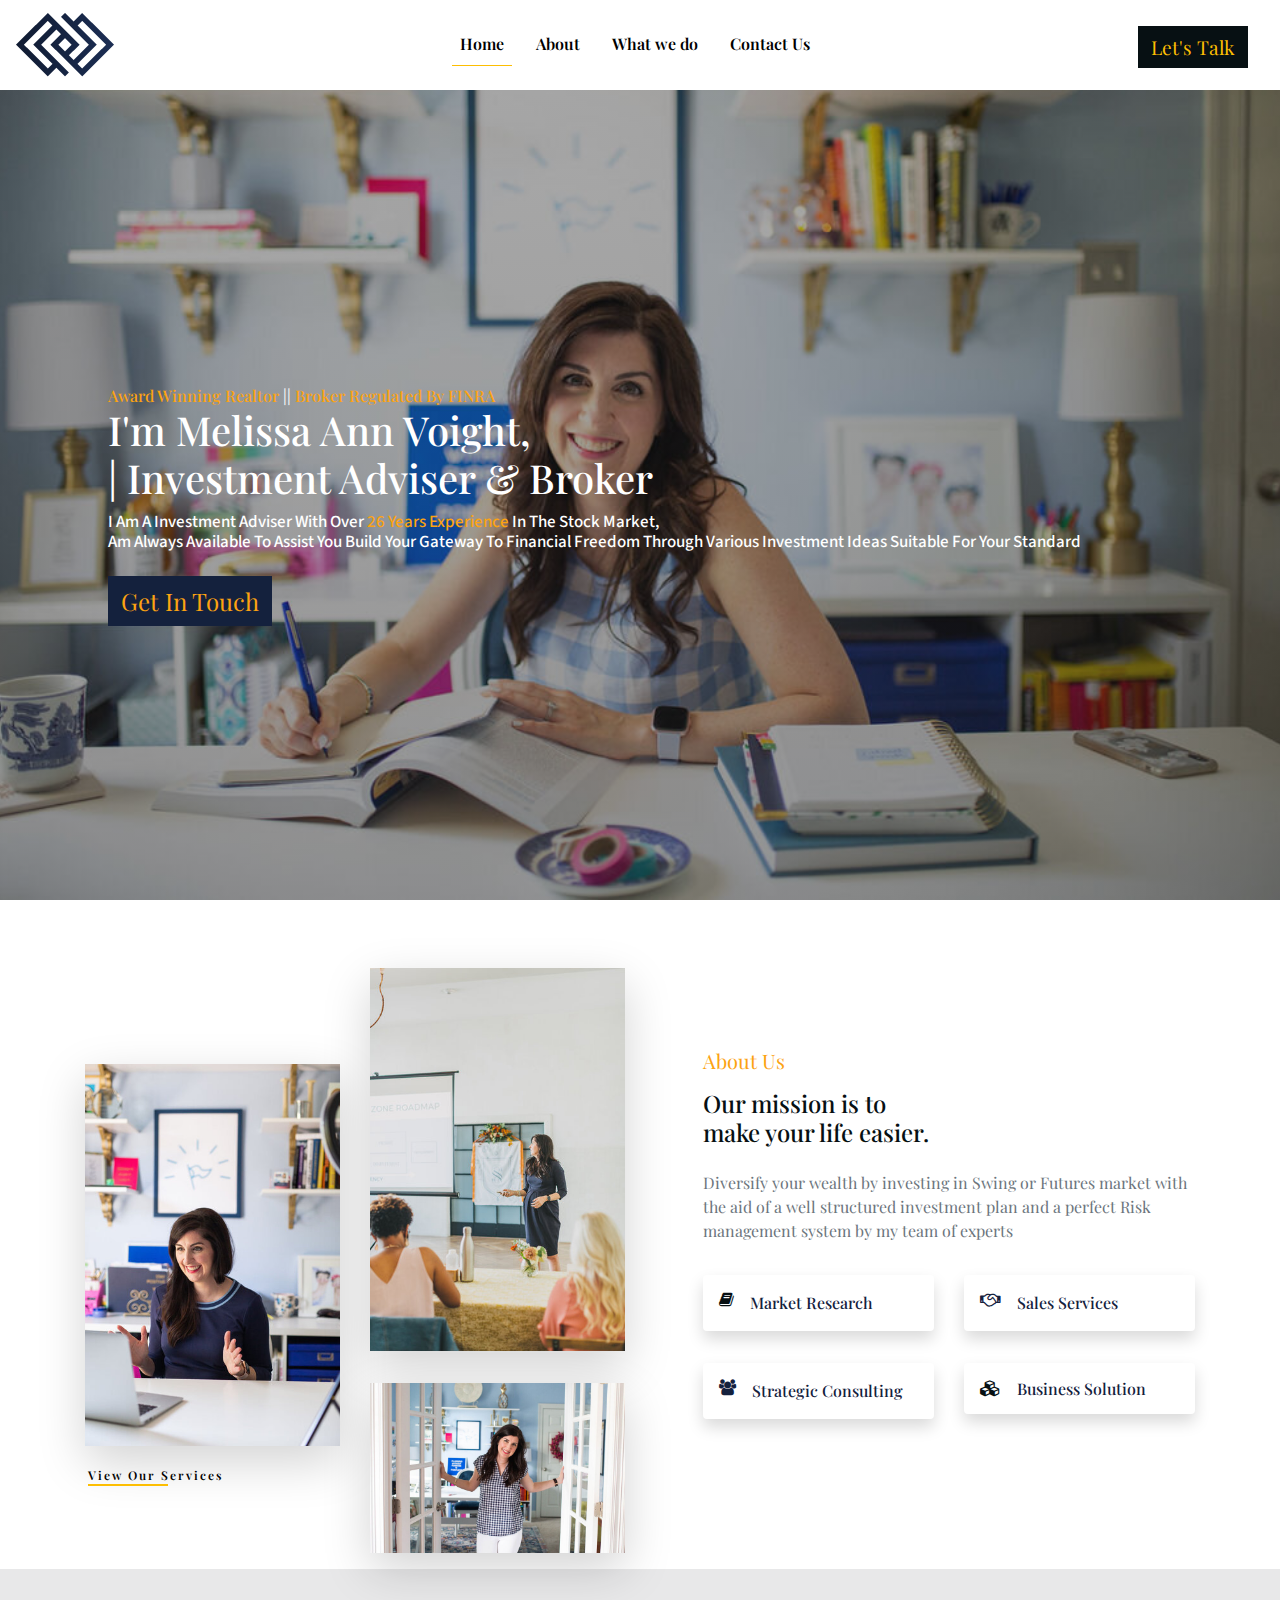
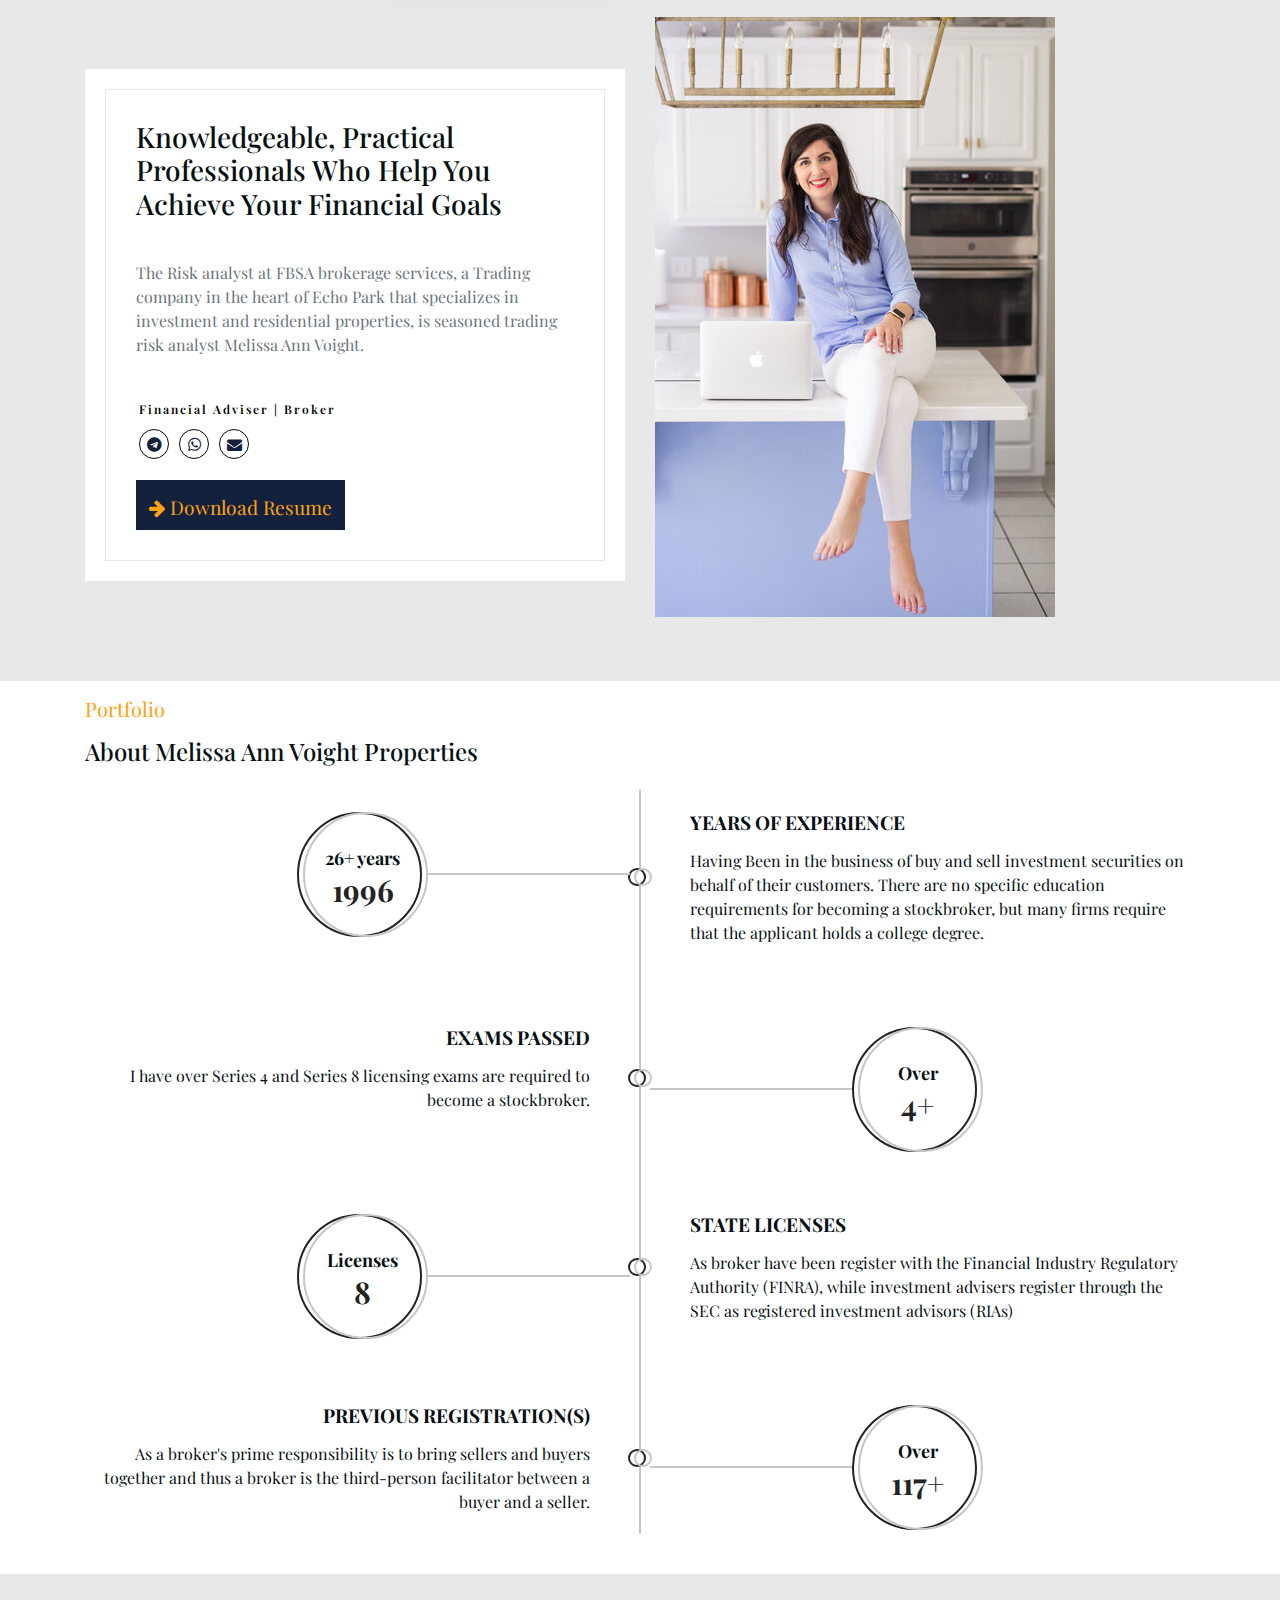
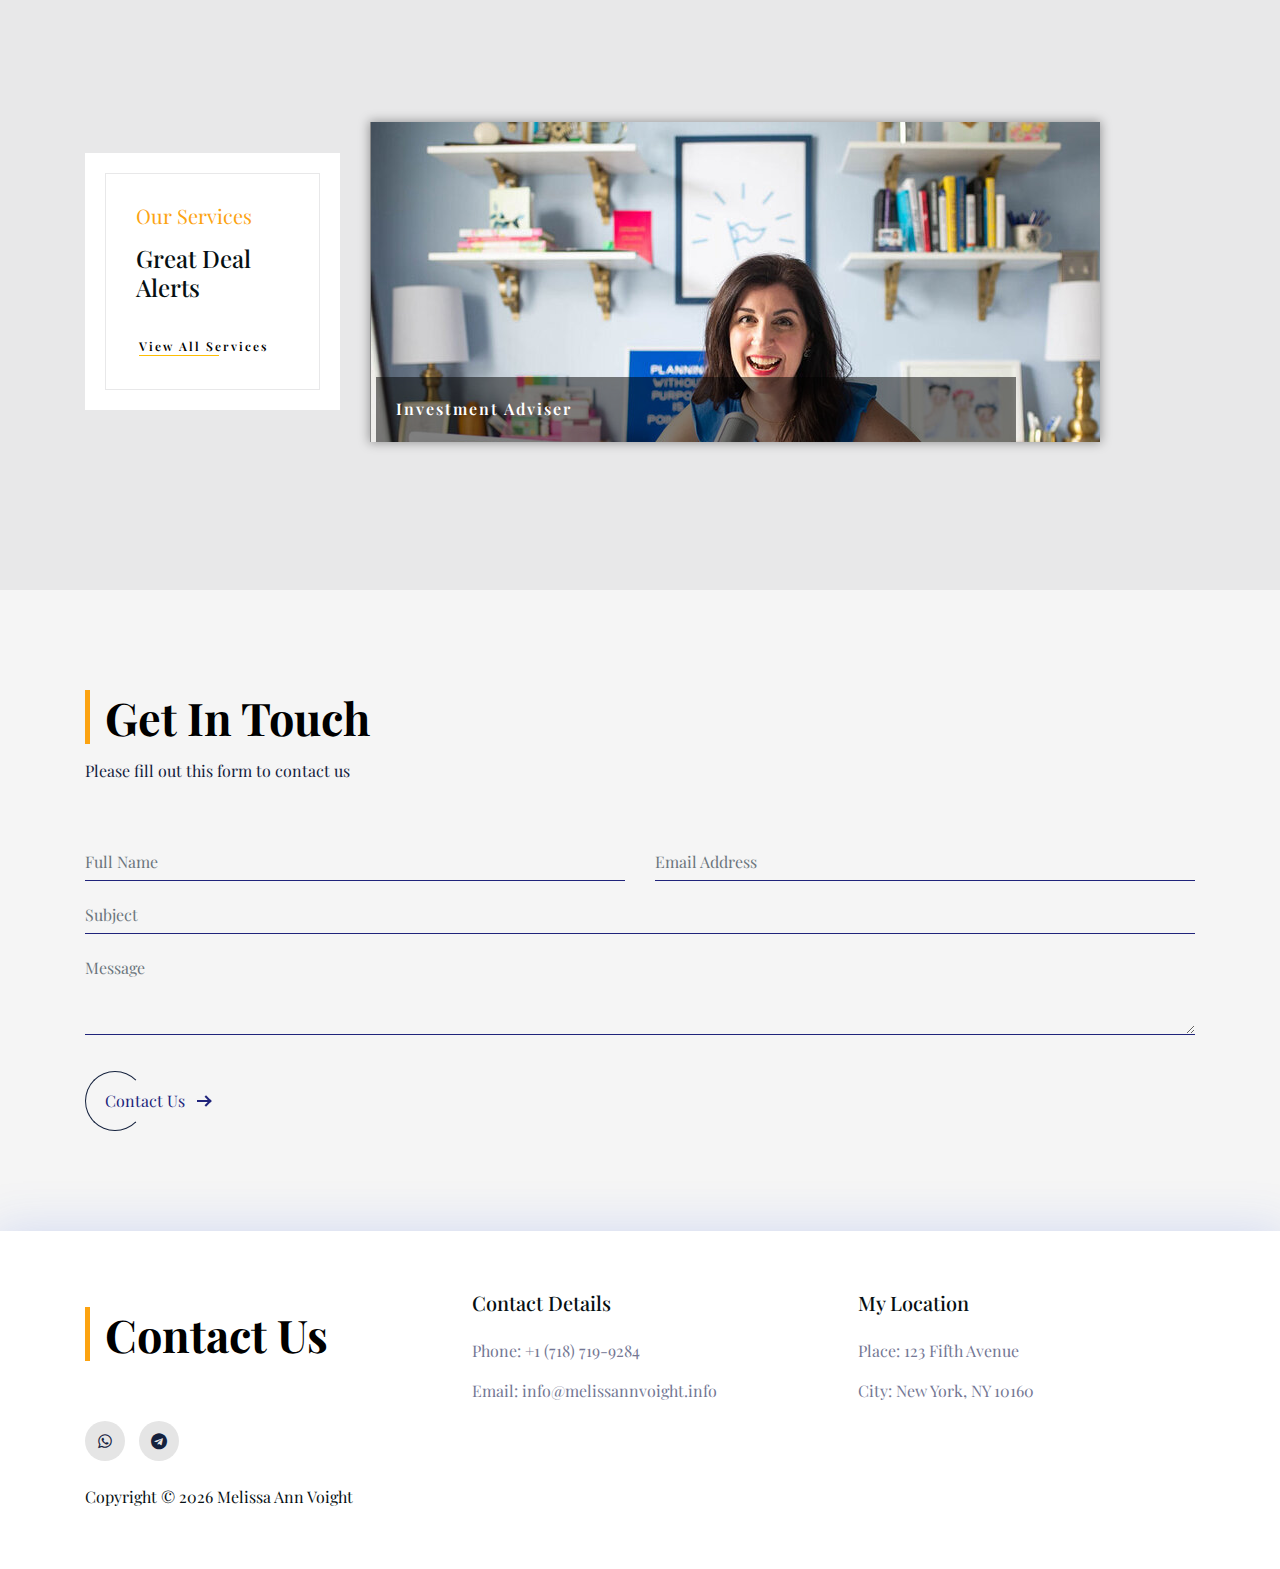
==== index.html @ c219937c "oct-4-2022" ====
<!DOCTYPE html>
<html lang="en">
  <head>
    <meta charset="UTF-8" />
    <meta name="viewport" content="width=device-width, initial-scale=1.0" />
    <meta http-equiv="X-UA-Compatible" content="ie=edge" />
    <link rel="shortcut icon" type="image/png" href="img/Path 29.png">
    <!-- bootstrap css -->
    <link rel="stylesheet" href="css/bootstrap.min.css" />
    <!-- main css -->
    <link rel="stylesheet" href="css/main.css" />
    <!-- google fonts -->
    <link
      href="https://fonts.googleapis.com/css?family=Courgette"
      rel="stylesheet"
    />

    <!-- font awesome -->
    <link rel="stylesheet" href="css/all.css" />
    <title>Investment Adviser | Broker</title>
    <style></style>
  </head>

  <body>
   
    <header>
      <!--navbar-->
      <nav class="navbar navbar-expand-lg navbar-light" id="main-nav">
        <a href="#" class="navbar-brand">
          <img src="img/Group 9.png" alt="company logo">
        </a>
      <button class="navbar-toggler" type="button" data-toggle="collapse"
        data-target="#ecoNavbar">
        <i class="fas fa-bars"></i>
      </button>
      <div class="collapse navbar-collapse" id="ecoNavbar">
        <ul class="navbar-nav mx-auto">
          <li class="nav-item mx-2 nav-active">
            <a href="index.html" class="nav-link">Home</a>
          </li>
          <li class="nav-item mx-2">
              <a href="about.html" class="nav-link">About</a>
            </li>
            <li class="nav-item mx-2">
                <a href="wedo.html" class="nav-link">What we do</a>
              </li>

              <li class="nav-item mx-2">
                  <a href="contact.html" class="nav-link">Contact Us</a>
                </li>
            </ul>
            <a href="#contactus" class="btn btn-yellow mr-3 mt-1">
              Let's Talk
            </a>
      </div>
      </nav>
      <!--end of navbar-->
      <div class="banner d-flex align-items-center pl-3 pl-lg-5" id="main-nav">
        <div>
          <h1 class="text-capitalize text-slanted mb-0 ">
            Award Winning Realtor <span class="text-white">||</span> Broker Regulated by FINRA
          </h1>
          <h1 class="text-capitalize text-slanted_2">
            I'm Melissa Ann Voight, <br> | Investment Adviser & Broker
          </h1>
          <h1 class="text-capitalize text-slanted_2">
          <p class="text-slanted_text text-capitalize">
              I am a  Investment Adviser with over <span class="text-warning">26 years experience</span>  in the stock market, 
            <br>
              am always available to assist you build your gateway to financial freedom through 
              various investment ideas suitable for your standard
            </p>
          <a href="#contactus" class="btn text-slanted_btn">Get In Touch</a>
        </div>
      </div>
    </header>
<!--services section-->
<section class="about-services mb-3">
  <link rel="stylesheet" href="https://cdnjs.cloudflare.com/ajax/libs/font-awesome/5.13.1/css/all.min.css" integrity="sha256-2XFplPlrFClt0bIdPgpz8H7ojnk10H69xRqd9+uTShA=" crossorigin="anonymous" />
<div class="container mt-3">
    <div class="row align-items-center">
        <div class="col-lg-6 col-md-6 order-2 order-md-1 mt-4 pt-2 mt-sm-0 opt-sm-0">
            <div class="row align-items-center">
                <div class="col-lg-6 col-md-6 col-6">
                    <div class="row">
                        <div class="col-lg-12 col-md-12 mt-4 pt-2">
                            <div class="card work-desk rounded border-0 shadow-lg overflow-hidden">
                                <img src="img/pic3.jpg" class="img-fluid" alt="Image" />
                                <div class="img-overlay bg-dark"></div>
                            </div>
                        </div>
                        <!--end col-->

                        <div class="col-12">
                            <div class="mt-2 pt-2 text-left">
                              <a href="services.html" class="btn about_services_btn">
                                View Our Services
                                <div class="categories-underline"></div>
                              </a>
                             
                                
                            </div>
                        </div>
                    </div>
                    <!--end row-->
                </div>
                <!--end col-->

                <div class="col-lg-6 col-md-6 col-6">
                    <div class="row">
                        <div class="col-lg-12 col-md-12">
                            <div class="card work-desk rounded border-0 shadow-lg overflow-hidden">
                                <img src="img/pic4.jpg" class="img-fluid" alt="Image" />
                                <div class="img-overlay bg-dark"></div>
                            </div>
                        </div>
                        <!--end col-->

                        <div class="col-lg-12 col-md-12 mt-4 pt-2">
                            <div class="card work-desk rounded border-0 shadow-lg overflow-hidden">
                                <img src="img/pic5.jpg" class="img-fluid" alt="Image" />
                                <div class="img-overlay bg-dark"></div>
                            </div>
                        </div>
                        <!--end col-->
                    </div>
                    <!--end row-->
                </div>
                <!--end col-->
            </div>
            <!--end row-->
        </div>
        <!--end col-->

        <div class="col-lg-6 col-md-6 col-12 order-1 order-md-2">
            <div class="section-title ml-lg-5">
                <h5 class="font-weight-normal text-warning mb-3">About Us</h5>
                <h4 class="title mb-4">
                    Our mission is to <br />
                    make your life easier.
                </h4>
                <p class="text-muted mb-0">
                  Diversify your wealth by investing in Swing or Futures market 
                  with the aid of a well structured investment plan and a perfect Risk 
                  management system by my team of experts
                </p>

                <div class="row">
                    <div class="col-lg-6 mt-4 pt-2">
                        <div class="media align-items-center rounded shadow p-3">
                          <i class="fa fa-book h4 about_min-services" aria-hidden="true"></i>
                          <h6 class="ml-3 mb-0 about_min-services">
                              <a href="javascript:void(0)" class="text-info ">Market Research</a>
                            </h6>
                        </div>
                    </div>
                    <div class="col-lg-6 mt-4 pt-2">
                        <div class="media align-items-center rounded shadow p-3">
                          <i class="fa fa-handshake h4 text-info" aria-hidden="true"></i>
                          <h6 class="ml-3 mb-0 about_min-services">
                              <a href="javascript:void(0)" class="text-info">Sales Services</a>
                            </h6>
                        </div>
                    </div>
                    <div class="col-lg-6 mt-4 pt-2">
                        <div class="media align-items-center rounded shadow p-3">
                          <i class="fa fa-users h4 text-info" aria-hidden="true"></i>
                            <h6 class="ml-3 mb-0 about_min-services">
                              <a href="javascript:void(0)" class="text-info">Strategic Consulting</a>
                            </h6>
                        </div>
                    </div>
                    <div class="col-lg-6 mt-4 pt-2">
                        <div class="media align-items-center rounded shadow p-3">
                            <i class="fa fa-cubes h4 mb-0 text-custom"></i>
                            <h6 class="ml-3 mb-0 about_min-services">
                              <a href="javascript:void(0)" class="text-info ">Business Solution</a>
                            </h6>
                        </div>
                    </div>
                </div>
            </div>
        </div>
        <!--end col-->
    </div>
    <!--enr row-->
</div>
</section>




  <section id="about-section" class="pt-5 pb-5 about_user my-3">
    <div class="container wrapabout">
        <div class="red"></div>
        <div class="row">
            <div class="col-lg-6 align-items-center justify-content-left d-flex mb-5 mb-lg-0">
                <div class="blockabout">
                    <div class="blockabout-inner  text-sm-start">
                        <div class="title-big pb-3 mb-3">
                            <h3>Knowledgeable, Practical Professionals Who Help You Achieve Your Financial Goals</h3>
                        </div>
                        <p class="description-p text-muted pe-0 pe-lg-0">
                          The Risk analyst at FBSA brokerage services, a Trading company in the heart of Echo Park that specializes 
                          in investment and residential properties, is seasoned trading risk analyst Melissa Ann Voight.
                        </p>
                       
                        <div class="sosmed-horizontal pt-3 pb-3">
                          <a href="services.html" class="btn about_services_btn my-2">
                            Financial Adviser | Broker
                          </a>
                          <br>
                          <a href="https://t.me/FXAND23" target="_blank"><i class="fab fa-telegram h4 text-info" aria-hidden="true"></i></a>
                            <a href="https://api.whatsapp.com/send?phone=2348141506327"><i class="fab fa-whatsapp h4 text-info" aria-hidden="true"></i></a>
                            <a href="mailto:victorblog999@gmail.com"><i class="fab fa fa-envelope h4 text-info" aria-hidden="true"></i></a>
                        </div>
                        <a href="https://drive.google.com/file/d/1DuGAJBL5-eBD3d9MkYk8FQv3UvD2gaNP/view?usp=sharing" target="_blank" class="btn text-slanted_btn">
                          <small><i class="fa fa-arrow-right" aria-hidden="true" ></i> Download Resume</small></a>
                    </div>
                </div>
            </div>
            <div class="col-lg-6 mt-5 mt-lg-0">
                <figure class="potoaboutwrap">
                    <img src="img/pic2.jpg" class="img-fluid" alt="potoabout" />
                </figure>
            </div>
        </div>
    </div>
</section>

<section>
  <div class="container">
    <div class="section_header">
      <h5 class="font-weight-normal text-warning mb-3">Portfolio</h5>
      <h4 class="title mb-4">
        About Melissa Ann Voight Properties
      </h4>
    </div>
    
    <div class="main-timeline">
    
                            <!-- start experience section-->
                            <div class="timeline">
                                <div class="icon"></div>
                                <div class="date-content">
                                    <div class="date-outer">
                                        <span class="date">
                                                <span class="month">26+ years <span>
                                        <span class="year">1996</span>
                                        </span>
                                    </div>
                                </div>
                                <div class="timeline-content">
                                    <h5 class="title">YEARS OF EXPERIENCE</h5>
                                    <p class="description">
                                      Having Been in the business of buy and sell investment securities on behalf of their customers.
                                      There are no specific education requirements for becoming a stockbroker, but many firms require that the 
                                      applicant holds a college degree.
                                    </p>
                                </div>
                            </div>
                            <!-- end experience section-->
    
                            <!-- start experience section-->
                            <div class="timeline">
                                <div class="icon"></div>
                                <div class="date-content">
                                    <div class="date-outer">
                                        <span class="date">
                                                <span class="month">Over</span>
                                        <span class="year">
                                          4+
                                          </span>
                                        </span>
                                    </div>
                                </div>
                                <div class="timeline-content">
                                    <h5 class="title">EXAMS PASSED</h5>
                                    <p class="description">
                                      I have over Series 4 and Series 8 licensing exams are required to become a stockbroker.
                                    </p>
                                </div>
                            </div>
                            <!-- end experience section-->
    
                            <!-- start experience section-->
                            <div class="timeline">
                                <div class="icon"></div>
                                <div class="date-content">
                                    <div class="date-outer">
                                        <span class="date">
                                                <span class="month">Licenses</span>
                                        <span class="year">8</span>
                                        </span>
                                    </div>
                                </div>
                                <div class="timeline-content">
                                    <h5 class="title">STATE LICENSES</h5>
                                    <p class="description">
                                     As broker have been register with the Financial Industry Regulatory Authority (FINRA), while investment
                                       advisers register through the SEC as registered investment advisors (RIAs)
                                    </p>
                                </div>
                            </div>
                            <!-- end experience section-->
    
                            <!-- start experience section-->
                            <div class="timeline">
                                <div class="icon"></div>
                                <div class="date-content">
                                    <div class="date-outer">
                                        <span class="date">
                                                <span class="month">Over</span>
                                        <span class="year">117+</span>
                                        </span>
                                    </div>
                                </div>
                                <div class="timeline-content">
                                    <h5 class="title">PREVIOUS REGISTRATION(S)</h5>
                                    <p class="description">
                                      As a broker's prime responsibility is to bring sellers and buyers together and thus a broker is the third-person facilitator between a buyer and a seller.
                                    </p>
                                </div>
                            </div>
                            <!-- end experience section-->
    
                        </div>
    </div>
</section>
    <!--featured section-->
  
    <section id="about-section" class="pt-5 pb-5 about_user  mt-3">
      <div class="container wrapabout">
          <div class="red"></div>
          <div class="row ">
              <div class="col-lg-3 align-items-center justify-content-left d-flex mb-5 mb-lg-0">
                  <div class="blockabout">
                      <div class="blockabout-inner  text-sm-start">
                        <div class="section_header">
                          <h5 class="font-weight-normal text-warning mb-3">Our Services</h5>
                          <h4 class="title mb-4">
                           Great Deal Alerts
                          </h4>
                          <a href="services.html" class="btn about_services_btn mt-2">
                            View All Services
                            <div class="categories-underline"></div>
                          </a>
                        </div>

                      </div>
                  </div>
              </div>
              <div class="col-lg-8 align-items-center justify-content-left d-flex mb-5 mb-lg-0">
                
                      <div class="accordian">
                        <ul>
                        <li>
                          <div class="image_title">
                            <a href="#" class="about_services_btn">Investment Adviser</a>
                            <p class="text-white ml-2">Will Work on any set of techniques used to gather information and better understand a company's target market. 
                              Businesses use this information to design better products, improve user experience, and craft a marketing 
                              strategy that attracts quality leads and improves conversion rates.</p>
                          </div> 
                          <a href="#">
                            <img class="" src="img/pic9.jpg"/>
                          </a>
                        </li>
                        <!-- <li>
                          <div class="image_title">
                            <a href="#" class="about_services_btn">Sales Services</a>
                            <p class="text-white ml-2">Sales as a service is a concept that allows a company to outsource sales-related tasks
                               to achieve its goals. This concept often functions alongside internal sales teams to offer specialized services
                                or functions as an extension of an internal sales team.</p>
                          </div>
                          <a href="#">
                            <img src="img/pic10.jpg"/>
                          </a>
                        </li>
                        <li>
                          <div class="image_title">
                            <a href="#" class="about_services_btn">Broker Analysis</a>
                            <p class="text-white ml-2">We developed by sell-side firms to help investors and hedge fund managers discover market opportunities
                               and make informed investment decisions.</p>
                          </div>
                          <a href="#">
                            <img src="img/pic11.jpg"/>
                          </a>
                        </li>
                        <li>
                          <div class="image_title">
                            <a href="#" class="about_services_btn">Strategic Consulting</a>
                            <p class="text-white ml-2">We advise organizations on high-level decisions in an unbiased fashion, using deep industry knowledge
                               to deliver the best results.</p>
                          </div>
                          <a href="#">
                            <img src="img/pic14.jpg"/>
                          </a>
                        </li>
                        <li>
                          <div class="image_title">
                            <a href="#" class="about_services_btn">Business Solution</a>
                            <p class="text-white ml-2">We provides business analysis support and guidance to the Business Partners in
                               response to client needs and requests and works closely with the Development Team to implement systems using AGILE and
                                the Scrum Framework methodology.</p>
                          </div>
                          <a href="#">
                            <img src="img/pic8.jpg"/>
                          </a>
                        </li> -->
                        
                      </ul>
                    </div>
                    </div>
          
          </div>
      </div>
  </section>


<!-- ========GET IN TOUCH =========== -->
<link rel="stylesheet" href="https://cdnjs.cloudflare.com/ajax/libs/font-awesome/5.12.1/css/all.min.css" integrity="sha256-mmgLkCYLUQbXn0B1SRqzHar6dCnv9oZFPEC1g1cwlkk=" crossorigin="anonymous" />
<section class="touch_section gray-bg" id="contactus">
    <div class="container">
        <div class="row">
            <div class="col-lg-6">
                <div class="section-title">
                    <h2>Get In Touch</h2>
                    <p class="text-info">Please fill out this form to contact us</p>
                </div>
            </div>
        </div>
        <div class="row flex-row-reverse">
            <div class="col-md-12 col-lg-12 m-15px-tb">
                <div class="contact-form">
                     <form name="contact" method="POST" data-netlify="true" class="contactform contact_form" id="contact_form">
                        <div class="returnmessage valid-feedback p-15px-b" data-success="Your message has been received, We will contact you soon."></div>
                        <div class="empty_notice invalid-feedback p-15px-b"><span>Please Fill Required Fields</span></div>
                        <div class="row">
                          <div class="col-md-6">
                              <div class="form-group">
                                  <input id="name" type="text" name="name" placeholder="Full Name" class="form-control"> 
                              </div>
                          </div>
                          <div class="col-md-6">
                              <div class="form-group">
                                  <input id="email" type="email" name="email" placeholder="Email Address" class="form-control">  
                              </div>
                          </div>
                          <div class="col-12">
                              <div class="form-group">
                                  <input id="subject" type="text" name="Subject" placeholder="Subject" class="form-control"> 
                              </div>
                          </div>
                          <div class="col-md-12">
                              <div class="form-group">
                                  <textarea id="message" name="message" placeholder="Message" class="form-control" rows="3"></textarea> 
                              </div>
                          </div>
                          <div class="col-md-12">
                              <div class="send">
                                  <button id="send_message" type="submit" class="px-btn theme formbutton"><span>Contact Us</span> <i class="arrow"></i></button>
                              </div>
                          </div>
                      </div>
                  </form>
                </div>
            </div>
        </div>
    </div>
</section>



<link href="https://maxcdn.bootstrapcdn.com/font-awesome/4.7.0/css/font-awesome.min.css" rel="stylesheet" />
<footer class="footer_area section_padding_130_0">
  <script src="https://apps.elfsight.com/p/platform.js" defer></script>
  <div class="elfsight-app-f9b4fd88-f780-49d3-958f-4db867c4d536"></div>
      <div class="container">
        <div class="row">
          <!-- Single Widget-->
          <div class="col-12 col-sm-6 col-lg-4">
            <div class="single-footer-widget section_padding_0_130">
              <!-- Footer Logo-->
              <div class="footer-logo mb-3"></div>
              <div class="section-title">
                <h2>Contact Us</h2>
              </div>
             
              <!-- Footer Social Area-->
              <div class="footer_social_area">
                <a href="https://api.whatsapp.com/send?phone=2348141506327" target="_blank" data-toggle="tooltip" data-placement="top" title="" data-original-title="whatsapp">
                <i class="fa fa-whatsapp"></i>
              </a>
                <a href="https://t.me/FXAND23" data-toggle="tooltip" data-placement="top" title="" data-original-title="telegram">
                  <i class="fa fa-telegram"></i>
              </a>              
              </div>
              <div class="copywrite-text mt-4">
                <p class="mb-0">Copyright © <span id="year"></span> Melissa Ann Voight</p>
              </div>
            </div>
          </div>
          <!-- Single Widget-->
          <div class="col-12 col-sm-6 col-lg">
            <div class="single-footer-widget section_padding_0_130">
              <!-- Widget Title-->
              <h5 class="widget-title">Contact Details</h5>
              <!-- Footer Menu-->
              <div class="footer_menu">
                <ul>
                  <li><a href="#">Phone: +1 (718) 719-9284</a></li>
                  <li><a href="mailto:victorblog999@gmail.com" >Email: info@melissannvoight.info</a></li>
                  
                </ul>
              </div>
            </div>
          </div>
          <!-- Single Widget-->
          <div class="col-12 col-sm-6 col-lg">
            <div class="single-footer-widget section_padding_0_130">
              <!-- Widget Title-->
              <h5 class="widget-title">My Location</h5>
              <!-- Footer Menu-->
              <div class="footer_menu">
                <ul>
                  <li><a href="#">Place: 123 Fifth Avenue</a></li>
                  <li><a href="#">City: New York, NY 10160</a></li>
                 
                </ul>
              </div>
            </div>
          </div>
        </div>
      </div>
    </footer>

    <!-- jquery -->
    <script src="js/jquery-3.3.1.min.js"></script>
    <!-- bootstrap js -->
    <script src="js/bootstrap.bundle.min.js"></script>
    <!-- script js -->
    <script src="js/app.js"></script>
    <script>    

      // Get the current year for the copyright
      $('#year').text(new Date().getFullYear());
 
       // Init Scrollspy
     $('body').scrollspy({ target: '#main-nav' });
 
 // Smooth Scrolling
 $("#main-nav a").on('click', function (event) {
   if (this.hash !== "") {
     event.preventDefault();
 
     const hash = this.hash;
 
     $('html, body').animate({
       scrollTop: $(hash).offset().top
     }, 3000, function () {
 
       window.location.hash = hash;
     });
   }
 });
 </script>
    
 
   
  </body>
</html>
---- css/main.css ----
@import url('https://fonts.googleapis.com/css2?family=Playfair+Display:ital,wght@0,400;0,500;0,600;0,700;1,500;1,600;1,700&family=Source+Sans+Pro:ital,wght@0,200;0,300;0,400;0,600;0,700;1,400&display=swap');
@import url("https://fonts.googleapis.com/css?family=Calligraffitti|Mali");

/* GENERAL STYLES */

/* 
font-family: 'Playfair Display', serif;
font-family: 'Source Sans Pro', sans-serif;
*/
:root {

  --maBlack:#000000;
  --maDarkBlue:#14213d;
  --maYellow:#fca311;
  --maSlow:#e5e5e5;
  --maWhite:#ffffff;

  /* ====================== */
  --mainYellow: #fdbe02;
  --mainWhite: #fff;
  --mainBlack: #071013;
  --mainGrey: #9b9999;
  --TransGrey: rgba(0, 0, 0, 0.1);
}
body {
  color: var(--mainBlack);
  background: var(--mainWhite);
  font-family: "Mali", cursive;
}

.section_header{
  font-family: 'Playfair Display', serif;
}

.hr_black{
  border-top: 2px solid #212529;
}
.btn-yellow {
  background: var(--mainBlack);
  color: var(--mainYellow);
  border-radius: 0rem !important;
  font-size: 1.2rem;
}
.btn-yellow:hover {
  background: var(--mainYellow);
  color: var(--mainBlack);
}

.btn-black {
  background: var(--mainBlack);
  color: var(--mainWhite);
  border-radius: 0rem !important;
  font-size: 1.2rem;
}

.btn-black:hover {
  background: var(--mainYellow);
  color: var(--mainBlack);
  font-weight: 400;
}



/* ================ Homa page ============ */
/* 
font-family: 'Playfair Display', serif;
font-family: 'Source Sans Pro', sans-serif;
*/
.navbar {
  font-family: 'Playfair Display', serif;
}
.navbar-toggler {
  outline: none !important;
  border: none;
  font-size: 2.2rem;
  color:var(--mainYellow)!important;
}

.navbar-light .navbar-nav .nav-link { 
  color: var(--maBlack);
  font-weight: 600;
  border-bottom: 0.1rem solid var(--mainWhite);  

}

.navbar-light .navbar-nav .nav-link:hover { 
  border-bottom: 0.1rem solid var(--maYellow);
  transition: .3s all ease;
}

.nav-active {
  border-bottom: 0.1rem solid var(--mainYellow);
}

.navbar-icon {
  font-size: 1.6rem;

}
.navbar-cart-icon {
  color: var(--mainBlack);
  position: relative;
}

.navbar-cart-icon:hover {
  color: var(--mainGrey);
}



.cart-item {
  color: var(--mainBlack);
  position: absolute;
  top: 25.5%;
  right: 1.7%;
  padding: 0.2rem 0.3rem;
  background: var(--mainYellow);
  font-size: 0.5rem;
  border-radius: 50%;
}

/*======style banner ======*/
.banner {
  min-height: calc(100vh - 60px);
  background:
  linear-gradient(rgba(17, 17, 17, 0.349),rgba(35, 35, 36, 0.486)),
  url('../img/pic1.jpg');
  /* background: url('../img/pic1.jpg'); */
  background-position:center;
  background-size: cover;
  background-attachment: fixed;
  background-repeat: no-repeat;
}
/* 
font-family: 'Playfair Display', serif;
font-family: 'Source Sans Pro', sans-serif;
*/
.text-slanted {
  margin-left: 60px;
  font-family: 'Playfair Display', serif;
  font-size: 16px;
  color: var(--maYellow);
}

 .text-slanted_2 {
  margin-left: 60px;
  font-family: 'Playfair Display', serif;
  font-size: 2.5rem;
  color: var(--maWhite);
}

.text-slanted_text{
  margin-top: 10px;
  font-family: 'Source Sans Pro', sans-serif;
  color: var(--maWhite);
  font-size: 17px;
  text-transform: lowercase;
}

.text-slanted_btn {
  font-family: 'Playfair Display', serif;
  font-size: 24px;
  /* margin-left: 62px; */
  margin-top: 5px;
  background-color: var(--maDarkBlue);
  border-radius: 0px;
  color: var(--maYellow);
}

.text-slanted_btn:hover {
  color: var(--maSlow);
}


/*=============services section ===========*/
/* 
font-family: 'Playfair Display', serif;
font-family: 'Source Sans Pro', sans-serif;
*/
.about-services {
  font-family: 'Playfair Display', serif;
  margin-top:30px;
}

.about_services_btn{
  color: var(--maBlack);
  font-size: 12px;
  letter-spacing: 2px;
  font-weight: 600;
  padding: 2px;
  border-radius: 0px;
}

.about_services_btn:hover {
  background-color: var(--maBlack);
  transition: .4s all ease-in-out;
  color: var(--maWhite);
  

}
.text-warning{
  color: var(--maYellow) !important;
  }

.text-info{
  color: var(--maDarkBlue) !important;
}

.bg-gray_50{
  background-color: #bcc0c3;
}

.about_min-services:hover a{
  color: var(--maYellow) !important;
  transition: .2s all ease-in;
}


.services-icon {
  display: inline-block;
  font-size: 2rem;
  margin-bottom: 1rem;
  color: var(--mainYellow);
  padding: 0.5rem 1rem;
  background: var(--mainBlack);
  border-radius: 50%;
}




/* 
font-family: 'Playfair Display', serif;
font-family: 'Source Sans Pro', sans-serif;
*/
/* ============ABOUT_USER section ==========*/
#about-section {
  font-family: 'Playfair Display', serif;
  background: rgba(32, 33, 36, 0.1);
  position: relative;
}

@media (max-width:480px) {
  #about-section {
    display: none;
}

}

.blockabout {
  padding: 20px;
  background: white;
}

.blockabout-inner {
  padding: 30px;
  border: 1px solid rgba(32, 33, 36, 0.1);
}

.img_about_query {
 min-width: 100%;
  height: auto;
}
@media (max-width:480px) {
.img_about_query{
    width: 200px ;
    height: auto;
}

}

.sosmed-horizontal a i {
  border: 1px solid #070707;
  border-radius: 50%;
  color: #070707;
  display: inline-block;
  height: 30px;
  width: 30px;
  line-height: 30px;
  margin: auto 3px;
  font-size: 15px;
  text-align: center;
  transition: all 0.3s;
}

.rey-btn {
  border: 2px solid #070707;
  padding: 10px 40px;
  text-transform: uppercase;
  letter-spacing: 2px;
  font-size: 13px;
  font-weight: 700;
  border-radius: 50px;
  transition: all 0.3s;
}

/*============ categories section =============*/
.categories-link {
  color: var(--mainBlack);
  text-decoration: none;
}
.categories-link:hover {
  text-decoration:none;
  color: var(--mainGrey);

}
.categories-underline {
  height: 0.1rem;
  width: 5rem;
  background: var(--mainYellow);
}

.categories-container {
  position: relative;
}

.category-img {
  transition: all 1s linear;
}

.categories-container:hover .category-img {
  opacity: 0.5;
}

.category-link {
  position: absolute;
  background: var(--TransGrey);
  left: 0;
  bottom: 0;
  padding: 0.2rem 3rem 0.2rem 0.2rem;
  background: var(--mainWhite);
  color: var(--mainBlack);
  clip-path: polygon(0 0, 80% 0, 100% 100%, 0 100%);
  opacity: 0;
  transition: all 1s linear;
  text-decoration: none !important;
  
}

.category-link:hover {
color: var(--mainGrey);
}

.categories-container:hover .category-link {
  opacity: 1;
}

/*======style featured section ======*/
.home-filler {
  min-height: 60vh;
  background: linear-gradient(rgba(0, 0, 0, 0.5), rgba(0, 0, 0, 0.5)),
    url("../img/home-filler.jpeg") center/cover fixed no-repeat;
}
.collection-link {
  color: var(--mainYellow);
  text-decoration: none !important;
}
.collection-link:hover {
  color: var(--mainGrey);
  text-decoration: none !important;
}
.collection-underline {
  height: 0.1rem;
  width: 5rem;
  background: var(--mainYellow);
  margin: 0 auto;
}

/* ==========Portfolio section ========= */
/* 
font-family: 'Playfair Display', serif;
font-family: 'Source Sans Pro', sans-serif;
*/
.main-timeline {
  font-family: 'Playfair Display', serif;
  position: relative
}

.main-timeline:before {
  content: "";
  display: block;
  width: 2px;
  height: 100%;
  background: #c6c6c6;
  margin: 0 auto;
  position: absolute;
  top: 0;
  left: 0;
  right: 0
}

.main-timeline .timeline {
  margin-bottom: 40px;
  position: relative
}

.main-timeline .timeline:after {
  content: "";
  display: block;
  clear: both
}

.main-timeline .icon {
  width: 18px;
  height: 18px;
  line-height: 18px;
  margin: auto;
  position: absolute;
  top: 0;
  left: 0;
  bottom: 0;
  right: 0
}

.main-timeline .icon:before,
.main-timeline .icon:after {
  content: "";
  width: 100%;
  height: 100%;
  border-radius: 50%;
  position: absolute;
  top: 0;
  left: 0;
  transition: all 0.33s ease-out 0s
}

.main-timeline .icon:before {
  background: #fff;
  border: 2px solid #232323;
  left: -3px
}

.main-timeline .icon:after {
  border: 2px solid #c6c6c6;
  left: 3px
}

.main-timeline .timeline:hover .icon:before {
  left: 3px
}

.main-timeline .timeline:hover .icon:after {
  left: -3px
}

.main-timeline .date-content {
  width: 50%;
  float: left;
  margin-top: 22px;
  position: relative
}

.main-timeline .date-content:before {
  content: "";
  width: 36.5%;
  height: 2px;
  background: #c6c6c6;
  margin: auto 0;
  position: absolute;
  top: 0;
  right: 10px;
  bottom: 0
}

.main-timeline .date-outer {
  width: 125px;
  height: 125px;
  font-size: 16px;
  text-align: center;
  margin: auto;
  z-index: 1
}

.main-timeline .date-outer:before,
.main-timeline .date-outer:after {
  content: "";
  width: 125px;
  height: 125px;
  margin: 0 auto;
  border-radius: 50%;
  position: absolute;
  top: 0;
  left: 0;
  right: 0;
  transition: all 0.33s ease-out 0s
}

.main-timeline .date-outer:before {
  background: #fff;
  border: 2px solid #232323;
  left: -6px
}

.main-timeline .date-outer:after {
  border: 2px solid #c6c6c6;
  left: 6px
}

.main-timeline .timeline:hover .date-outer:before {
  left: 6px
}

.main-timeline .timeline:hover .date-outer:after {
  left: -6px
}

.main-timeline .date {
  width: 100%;
  margin: auto;
  position: absolute;
  top: 27%;
  left: 0
}

.main-timeline .month {
  font-size: 18px;
  font-weight: 700
}

.main-timeline .year {
  display: block;
  font-size: 30px;
  font-weight: 700;
  color: #232323;
  line-height: 36px
}

.main-timeline .timeline-content {
  width: 50%;
  padding: 20px 0 20px 50px;
  float: right
}

.main-timeline .title {
  font-size: 19px;
  font-weight: 700;
  line-height: 24px;
  margin: 0 0 15px 0
}

.main-timeline .description {
  margin-bottom: 0
}

.main-timeline .timeline:nth-child(2n) .date-content {
  float: right
}

.main-timeline .timeline:nth-child(2n) .date-content:before {
  left: 10px
}

.main-timeline .timeline:nth-child(2n) .timeline-content {
  padding: 20px 50px 20px 0;
  text-align: right
}

@media only screen and (max-width: 991px) {
  .main-timeline .date-content {
      margin-top: 35px
  }
  .main-timeline .date-content:before {
      width: 22.5%
  }
  .main-timeline .timeline-content {
      padding: 10px 0 10px 30px
  }
  .main-timeline .title {
      font-size: 17px
  }
  .main-timeline .timeline:nth-child(2n) .timeline-content {
      padding: 10px 30px 10px 0
  }
}

@media only screen and (max-width: 767px) {
  .main-timeline:before {
      margin: 0;
      left: 7px
  }
  .main-timeline .timeline {
      margin-bottom: 20px
  }
  .main-timeline .timeline:last-child {
      margin-bottom: 0
  }
  .main-timeline .icon {
      margin: auto 0
  }
  .main-timeline .date-content {
      width: 95%;
      float: right;
      margin-top: 0
  }
  .main-timeline .date-content:before {
      display: none
  }
  .main-timeline .date-outer {
      width: 110px;
      height: 110px
  }
  .main-timeline .date-outer:before,
  .main-timeline .date-outer:after {
      width: 110px;
      height: 110px
  }
  .main-timeline .date {
      top: 30%
  }
  .main-timeline .year {
      font-size: 24px
  }
  .main-timeline .timeline-content,
  .main-timeline .timeline:nth-child(2n) .timeline-content {
      width: 95%;
      text-align: center;
      padding: 10px 0
  }
  .main-timeline .title {
      margin-bottom: 10px
  }
}




/* ==============GET  IN TOUCH section ============== */
/* 
font-family: 'Playfair Display', serif;
font-family: 'Source Sans Pro', sans-serif;
*/
.touch_section{
  font-family: 'Playfair Display', serif;
  padding: 100px 0;
  position: relative;
}

.gray-bg {
  background-color: #f5f5f5;
}
/* Contact Us
---------------------*/
.contact-name {
margin-bottom: 30px;
}
.contact-name h5 {
font-size: 22px;
color: #20247b;
margin-bottom: 5px;
font-weight: 600;
}
.contact-name p {
font-size: 18px;
margin: 0;
}

.social-share a {
width: 40px;
height: 40px;
line-height: 40px;
border-radius: 50%;
color: #ffffff;
text-align: center;
margin-right: 10px;
}
.social-share .dribbble {
box-shadow: 0 8px 30px -4px rgba(234, 76, 137, 0.5);
background-color: #ea4c89;
}
.social-share .behance {
box-shadow: 0 8px 30px -4px rgba(0, 103, 255, 0.5);
background-color: #0067ff;
}
.social-share .linkedin {
box-shadow: 0 8px 30px -4px rgba(1, 119, 172, 0.5);
background-color: #0177ac;
}

.contact-form .form-control {
border: none;
border-bottom: 1px solid #20247b;
background: transparent;
border-radius: 0;
padding-left: 0;
box-shadow: none !important;
}
.contact-form .form-control:focus {
border-bottom: 1px solid #fc5356;
}
.contact-form .form-control.invalid {
border-bottom: 1px solid #ff0000;
}
.contact-form .send {
  cursor: pointer;
margin-top: 20px;
}
@media (max-width: 767px) {
.contact-form .send {
  margin-bottom: 20px;
}
}

.formbutton{
  cursor: pointer;
}

.formbutton:focus{
   outline:0px;
  outline: none;
}

.section-title h2 {
  font-weight: 700;
  color: var(--maBlack);
  font-size: 45px;
  margin: 0 0 15px;
  border-left: 5px solid var(--maYellow);
  padding-left: 15px;
}
.section-title {
  padding-bottom: 45px;
}
.contact-form .send {
  margin-top: 20px;
}
.px-btn {
  padding: 0 50px 0 20px;
  line-height: 60px;
  position: relative;
  display: inline-block;
  color: #20247b;
  background: none;
  border: none;
}
.px-btn:before {
  content: "";
  position: absolute;
  top: 0;
  left: 0;
  display: block;
  border-radius: 30px;
  background: transparent;
  border: 1px solid var(--maDarkBlue);
  border-right: 1px solid transparent;
  -moz-transition: ease all 0.35s;
  -o-transition: ease all 0.35s;
  -webkit-transition: ease all 0.35s;
  transition: ease all 0.35s;
  width: 60px;
  height: 60px;
}

.px-btn:before:hover{
  width: 67px;
  height: 67px;
  border: 1px solid var(--maBlack);
  transition: ease all 0.35s;
}
.px-btn .arrow {
  width: 13px;
  height: 2px;
  background: currentColor;
  display: inline-block;
  position: absolute;
  top: 0;
  bottom: 0;
  margin: auto;
  right: 25px;
}
.px-btn .arrow:after {
  width: 8px;
  height: 8px;
  border-right: 2px solid currentColor;
  border-top: 2px solid currentColor;
  content: "";
  position: absolute;
  top: -3px;
  right: 0;
  display: inline-block;
  -moz-transform: rotate(45deg);
  -o-transform: rotate(45deg);
  -ms-transform: rotate(45deg);
  -webkit-transform: rotate(45deg);
  transform: rotate(45deg);
}




/* ============Footer Section ============== */
/* 
font-family: 'Playfair Display', serif;
font-family: 'Source Sans Pro', sans-serif;
*/
.footer_area {
  font-family: 'Playfair Display', serif;
    position: relative;
    z-index: 1;
    overflow: hidden;
webkit-box-shadow: 0 8px 48px 8px rgba(47, 91, 234, 0.175);
    box-shadow: 0 8px 48px 8px rgba(47, 91, 234, 0.175);
    padding:60px;
}
.footer_area .row {
    margin-left: -25px;
    margin-right: -25px;
}
.footer_area .row .col,
.footer_area .row .col-1,
.footer_area .row .col-10,
.footer_area .row .col-11,
.footer_area .row .col-12,
.footer_area .row .col-2,
.footer_area .row .col-3,
.footer_area .row .col-4,
.footer_area .row .col-5,
.footer_area .row .col-6,
.footer_area .row .col-7,
.footer_area .row .col-8,
.footer_area .row .col-9,
.footer_area .row .col-auto,
.footer_area .row .col-lg,
.footer_area .row .col-lg-1,
.footer_area .row .col-lg-10,
.footer_area .row .col-lg-11,
.footer_area .row .col-lg-12,
.footer_area .row .col-lg-2,
.footer_area .row .col-lg-3,
.footer_area .row .col-lg-4,
.footer_area .row .col-lg-5,
.footer_area .row .col-lg-6,
.footer_area .row .col-lg-7,
.footer_area .row .col-lg-8,
.footer_area .row .col-lg-9,
.footer_area .row .col-lg-auto,
.footer_area .row .col-md,
.footer_area .row .col-md-1,
.footer_area .row .col-md-10,
.footer_area .row .col-md-11,
.footer_area .row .col-md-12,
.footer_area .row .col-md-2,
.footer_area .row .col-md-3,
.footer_area .row .col-md-4,
.footer_area .row .col-md-5,
.footer_area .row .col-md-6,
.footer_area .row .col-md-7,
.footer_area .row .col-md-8,
.footer_area .row .col-md-9,
.footer_area .row .col-md-auto,
.footer_area .row .col-sm,
.footer_area .row .col-sm-1,
.footer_area .row .col-sm-10,
.footer_area .row .col-sm-11,
.footer_area .row .col-sm-12,
.footer_area .row .col-sm-2,
.footer_area .row .col-sm-3,
.footer_area .row .col-sm-4,
.footer_area .row .col-sm-5,
.footer_area .row .col-sm-6,
.footer_area .row .col-sm-7,
.footer_area .row .col-sm-8,
.footer_area .row .col-sm-9,
.footer_area .row .col-sm-auto,
.footer_area .row .col-xl,
.footer_area .row .col-xl-1,
.footer_area .row .col-xl-10,
.footer_area .row .col-xl-11,
.footer_area .row .col-xl-12,
.footer_area .row .col-xl-2,
.footer_area .row .col-xl-3,
.footer_area .row .col-xl-4,
.footer_area .row .col-xl-5,
.footer_area .row .col-xl-6,
.footer_area .row .col-xl-7,
.footer_area .row .col-xl-8,
.footer_area .row .col-xl-9,
.footer_area .row .col-xl-auto {
    padding-right: 25px;
    padding-left: 25px;
}

.single-footer-widget {
    position: relative;
    z-index: 1;
}
.single-footer-widget .copywrite-text a {
    color: #747794;
    font-size: 1rem;
}
.single-footer-widget .copywrite-text a:hover,
.single-footer-widget .copywrite-text a:focus {
    color: #3f43fd;
}
.single-footer-widget .widget-title {
    margin-bottom: 1.5rem;
}
.single-footer-widget .footer_menu li a {
    color: #747794;
    margin-bottom: 1rem;
    display: block;
    font-size: 1rem;
}
.single-footer-widget .footer_menu li a:hover,
.single-footer-widget .footer_menu li a:focus {
    color: #3f43fd;
}
.single-footer-widget .footer_menu li:last-child a {
    margin-bottom: 0;
}

.footer_social_area {
    position: relative;
    z-index: 1;
}
.footer_social_area a {
    border-radius: 50%;
    height: 40px;
    text-align: center;
    width: 40px;
    display: inline-block;
    background-color:var(--maSlow);
    color: var(--maDarkBlue);
    line-height: 40px;
    -webkit-box-shadow: none;
    box-shadow: none;
    margin-right: 10px;
}
.footer_social_area a i {
    line-height: 36px;
}
.footer_social_area a:hover,
.footer_social_area a:focus {
    color: var(--maBlack);
}

@-webkit-keyframes bi-cycle {
    0% {
        left: 0;
    }
    100% {
        left: 100%;
    }
}

@keyframes bi-cycle {
    0% {
        left: 0;
    }
    100% {
        left: 100%;
    }
}
ol li, ul li {
    list-style: none;
}

ol, ul {
    margin: 0;
    padding: 0;
}


/* ================images slider section========= */
.accordian {
	width: 805px; height: 320px;
	overflow: hidden;
	
	/*Time for some styling*/
	margin: 100px auto;
	box-shadow: 0 0 10px 1px rgba(0, 0, 0, 0.35);
	-webkit-box-shadow: 0 0 10px 1px rgba(0, 0, 0, 0.35);
	-moz-box-shadow: 0 0 10px 1px rgba(0, 0, 0, 0.35);
}

/*A small hack to prevent flickering on some browsers*/
.accordian ul {
	width: 1200px;
	/*This will give ample space to the last item to move
	instead of falling down/flickering during hovers.*/
}

.accordian li {
	position: relative;
	display: block;
	width: 160px;
	float: left;
	
	border-left: 1px solid #888;
	
	box-shadow: 0 0 25px 10px rgba(0, 0, 0, 0.5);
	-webkit-box-shadow: 0 0 25px 10px rgba(0, 0, 0, 0.5);
	-moz-box-shadow: 0 0 25px 10px rgba(0, 0, 0, 0.5);
	
	/*Transitions to give animation effect*/
	transition: all 0.5s;
	-webkit-transition: all 0.5s;
	-moz-transition: all 0.5s;
	/*If you hover on the images now you should be able to 
	see the basic accordian*/
}

/*Reduce with of un-hovered elements*/
.accordian ul:hover li {width: 40px;}
/*Lets apply hover effects now*/
/*The LI hover style should override the UL hover style*/
.accordian ul li:hover {width: 640px;}


.accordian li img {
	display: block;
}

/*Image title styles*/
.image_title {
  background: rgba(0, 0, 0, 0.5);
  position: absolute;
  left: 5px;
  bottom: 103px;
  width: 640px;

}
.image_title a {
	display: block;
	color: #fff;
	text-decoration: none;
	padding: 20px;
	font-size: 16px;
}































/*======style featured section ======*/

.old-price {
  text-decoration:line-through;
}
.featured-search-icon {
  background: var(--mainWhite);
  display: inline-block;
  padding: 0.2rem 0.4rem;
  position: absolute;
  right: 0;
  top: 50%;
  font-size: 1.2rem;
  transform: translateX(110%);
  transition: all 0.5s ease-in-out;
  cursor: pointer;

}

.featured-container {
  background: var(--TransGrey);
  position: relative;
  overflow: hidden;

}

.featured-store-link {
  background: var(--mainYellow);
  color: var(--mainBlack);
  padding: 0.2rem 0.4rem;
  position: absolute;
  right: 0;
  top: 78%;
  transform: translateX(110%);
  transition: all 0.8s ease-in-out;

}

.featured-store-link {
  color: var(--mainBlack) !important;
  text-decoration: none !important;
}

.featured-container:hover .featured-store-link {
  transform: translateX(0%);
}

.featured-container:hover .featured-search-icon {
  transform: translateX(0%);
}


/*==============patners section=============*/
.partners {
  background: var(--TransGrey);
}

.carousel-control-prev {
  font-size: 2.5rem;
  color: var(--mainBlack);
  transform: translateX(-200%);
}

.carousel-control-next {
  font-size: 2.5rem;
  color: var(--mainBlack);
  transform: translateX(200%);
}

/*** lessteter section *****/
.form-icon {
  background: var(--mainGrey);
  color: var(--mainBlack);
}

/*** skills section *****/
.skills {
  background: var(--mainBlack);
}

.skill-icon {
  color: var(--mainYellow);
  font-size: 2rem;
}


/*============footer ========== */
.footer {
  background: rgba(0, 0, 0, 0.8);
}

.footer-title {
  border: 0.2rem solid var(--mainYellow);
  padding: 0.4rem;
}

.footer-icon {
  color: var(--mainYellow);
}

.footer-icon:hover {
  color: var(--mainWhite);
}


      /* ============= ============ */
/* ================product  page ============ */
        /* ============== =========== */
        /* 
font-family: 'Playfair Display', serif;
font-family: 'Source Sans Pro', sans-serif;
*/
.banner-products {
  font-family: 'Playfair Display', serif;
  min-height: 70vh;
  background:linear-gradient(rgba(20, 20, 20, 0.5),rgba(11, 11, 34, 0.493))
  ,url('../img/pic15.jpg') center/cover fixed no-repeat;
  padding-left: 10px;
}

.services_hedaer_bold{
  font-family: 'Playfair Display', serif;
  font-size: 2.2rem;
  color: var(--maBlack);
  font-weight: 600;
}

@media (max-width: 400px) {
  .services_hedaer_bold{
    font-size: 1.5rem;
  }
  }

.services_hedaer_text{
  font-family: 'Source Sans Pro', sans-serif;
  font-size: 18px;
  color: var(--maBlack);
  font-weight: 300;
}

@media (max-width: 500px) {
  .text_query__services{
    display: none;
  }
  }



.services_hedaer_small{
  font-family: 'Playfair Display', serif;
  font-size: 22px;
  color: var(--maBlack);
  font-weight: 600;
}


/* ======WHAT WE DO ============== */
        /* 
font-family: 'Playfair Display', serif;
font-family: 'Source Sans Pro', sans-serif;
*/
.banner-wedo {
  font-family: 'Playfair Display', serif;
  min-height: 70vh;
  background:linear-gradient(rgba(20, 20, 20, 0.5),rgba(11, 11, 34, 0.493))
  ,url('../img/pic17.jpg') center/cover fixed no-repeat;
  padding-left: 10px;
}

.wedo_card{
  font-family: 'Playfair Display', serif;
}


/*======product section ======*/
.product-categories-underline {
  height: 0.1rem;
  width: 5rem;
  background: var(--mainYellow);
}

.product-categories-link {
  color: var(--mainBlack);
  text-decoration: none !important;
}

.product-categories-link:hover {
  color: var(--mainGrey);

}

.products-color {
  width: 1rem;
  height: 1rem;
  text-decoration: none;
}

.products-color-black {
  background: black;
}


.products-color-red {
  background: red;
}

.products-color-blue {
  background: blue;
}

.products-color-green {
  background: green;
}

.products-color-yellow {
  background: yellow;
}


.products-color:hover{
  
}









            /* =============== ============ */
/* ================ single-product  page ============ */
          /* ============= ============ */
.single-products {
  min-height: 60vh;
  background:linear-gradient(rgba(75, 72, 72, 0.5),rgba(88, 87, 87, 0.493))
  ,url('../img/img-products/KD.jpg') center/cover fixed no-repeat;

}

.single-product-photo {
  background: var(--TransGrey);
  opacity:0.5;
  cursor: pointer;
  transition: all 0.7s linear;
  border: 0.1rem solid transparent;
  box-sizing: border-box !important;

}

.single-product-photo:hover {
  border: 0.1rem solid var(--mainYellow);
  opacity: 1;
}
.rating-icon {
  color: var(--mainYellow);
}


.product-info-link {
 color: var(--mainYellow); 
 text-decoration: none !important;
}
.product-info-link:hover {
  color: var(--mainBlack);
}
















            /* ============= =============== */
/* ================ store-product  page ============ */
            /* ================  ============ */
.store-products {
  min-height: 60vh;
  background:linear-gradient(rgba(75, 72, 72, 0.5),rgba(88, 87, 87, 0.493))
  ,url('../img/img-products/font.jpg') center/cover fixed no-repeat;

}


/*** Responsive Scrollbar For Small Devices Styles ***/

/* @media (max-width: 991px){} */
	
::-webkit-scrollbar {
  -webkit-appearance:none;
}
::-webkit-scrollbar:vertical {
  width:12px;
}


::-webkit-scrollbar:horizontal {
  height:12px;
}

::-webkit-scrollbar-thumb {
  background-color: var(--maDarkBlue);
  border-radius:10px;
  border:1px solid #ffffff;
}

::-webkit-scrollbar-track {
  border-radius:10px;
  background-color:#ffffff;
}

  /* ==========OTHER SYLES ============= */
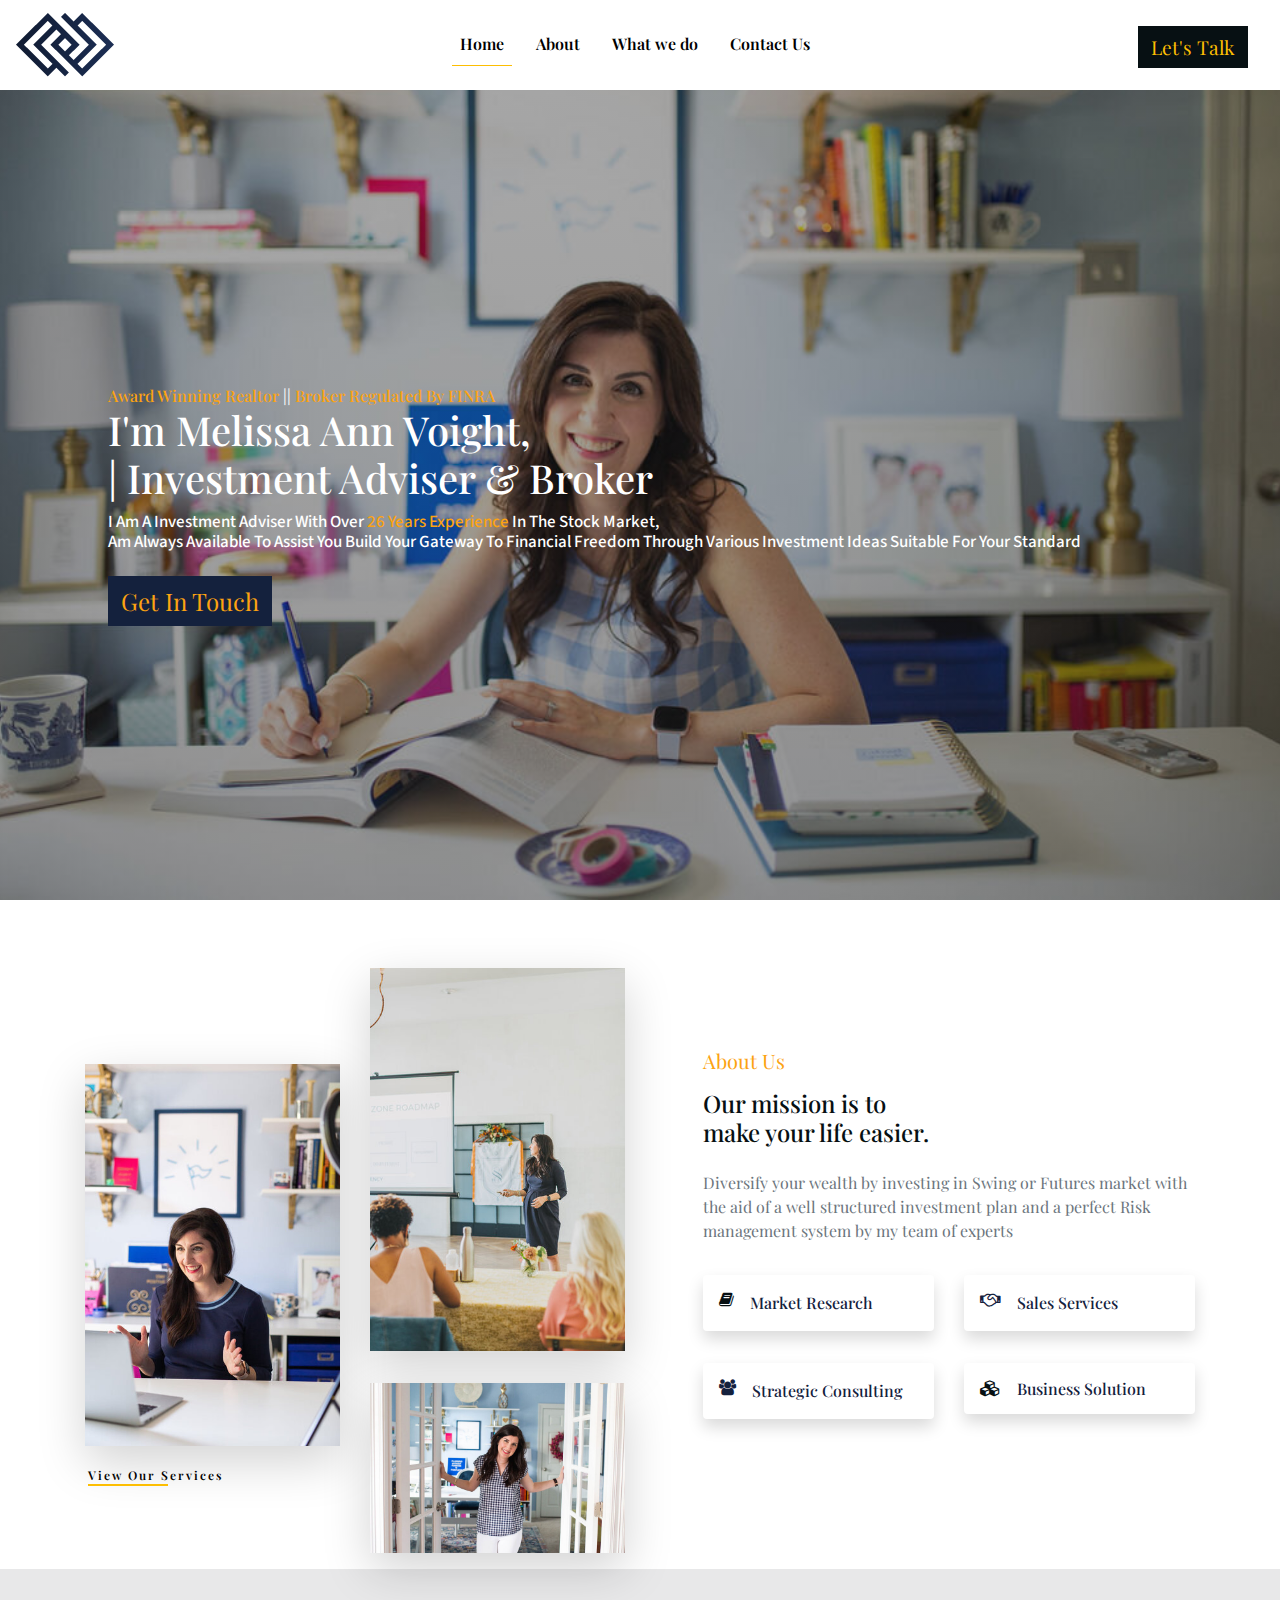
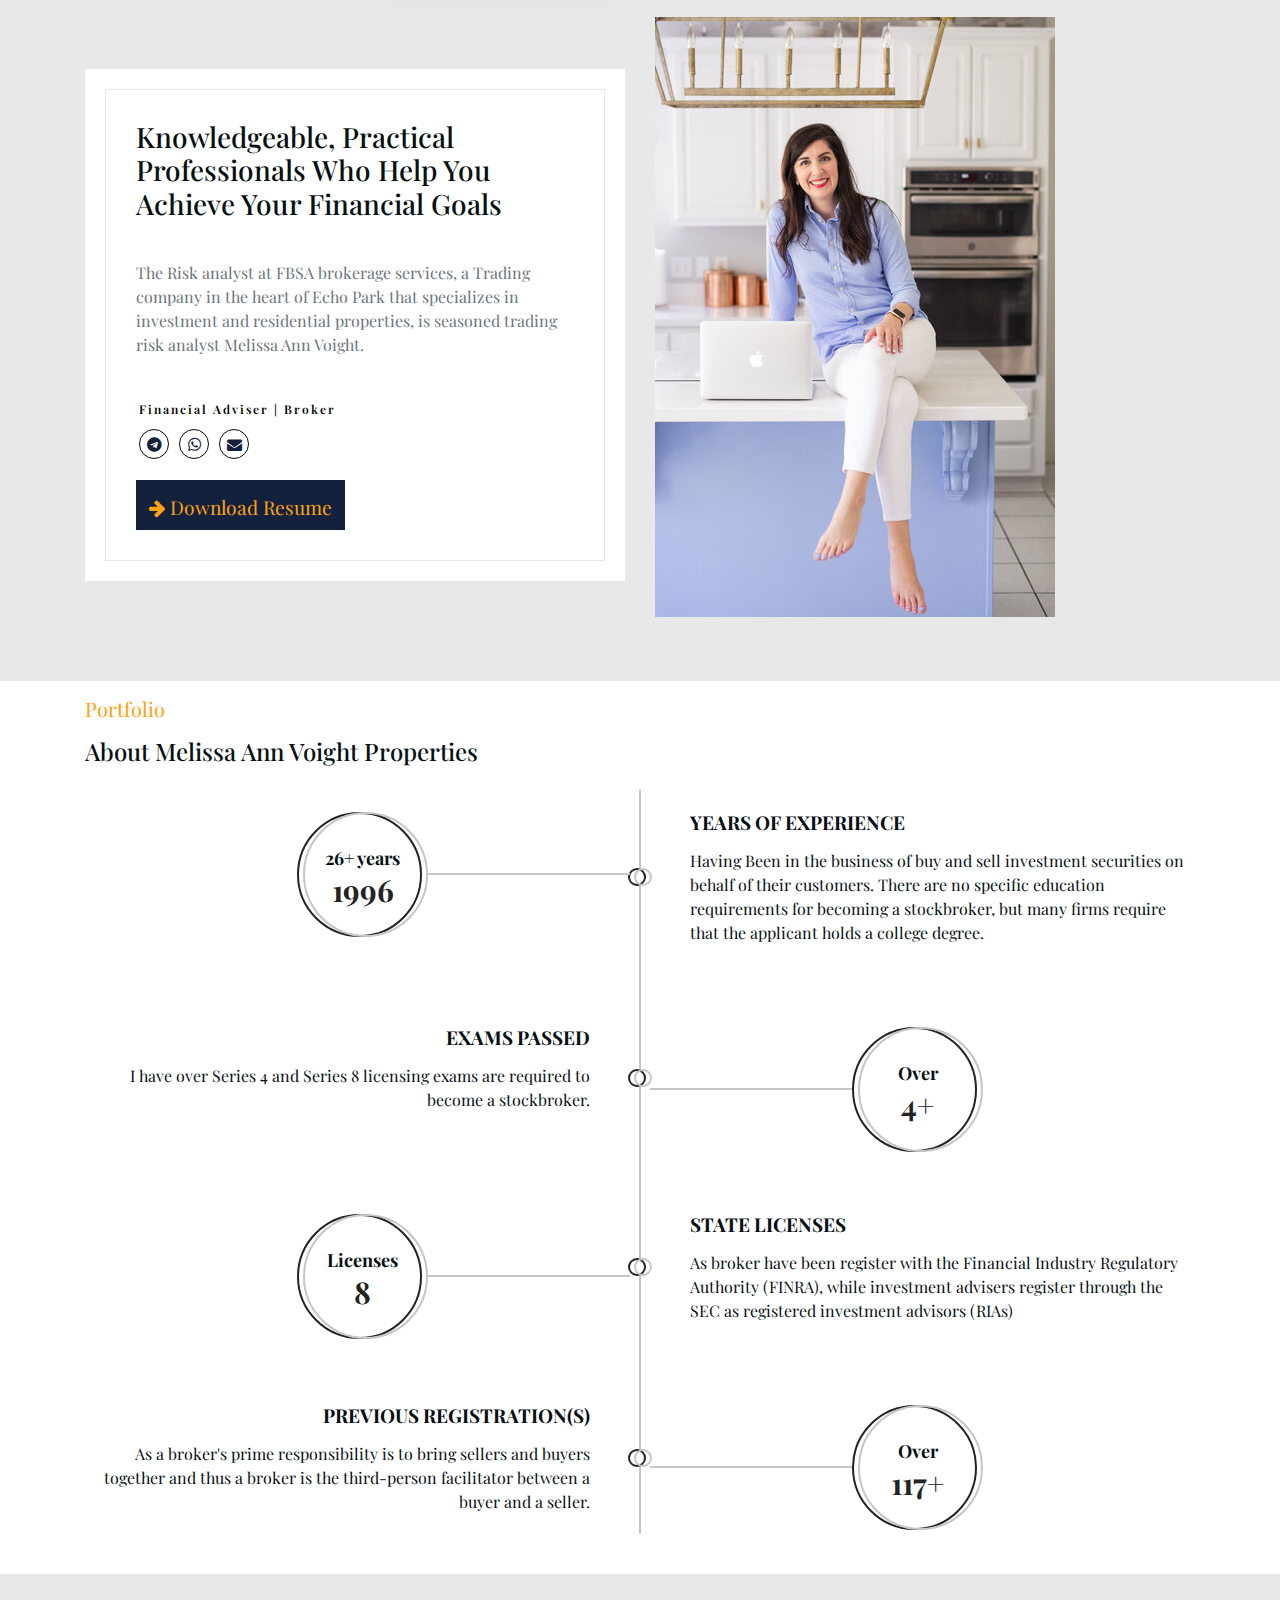
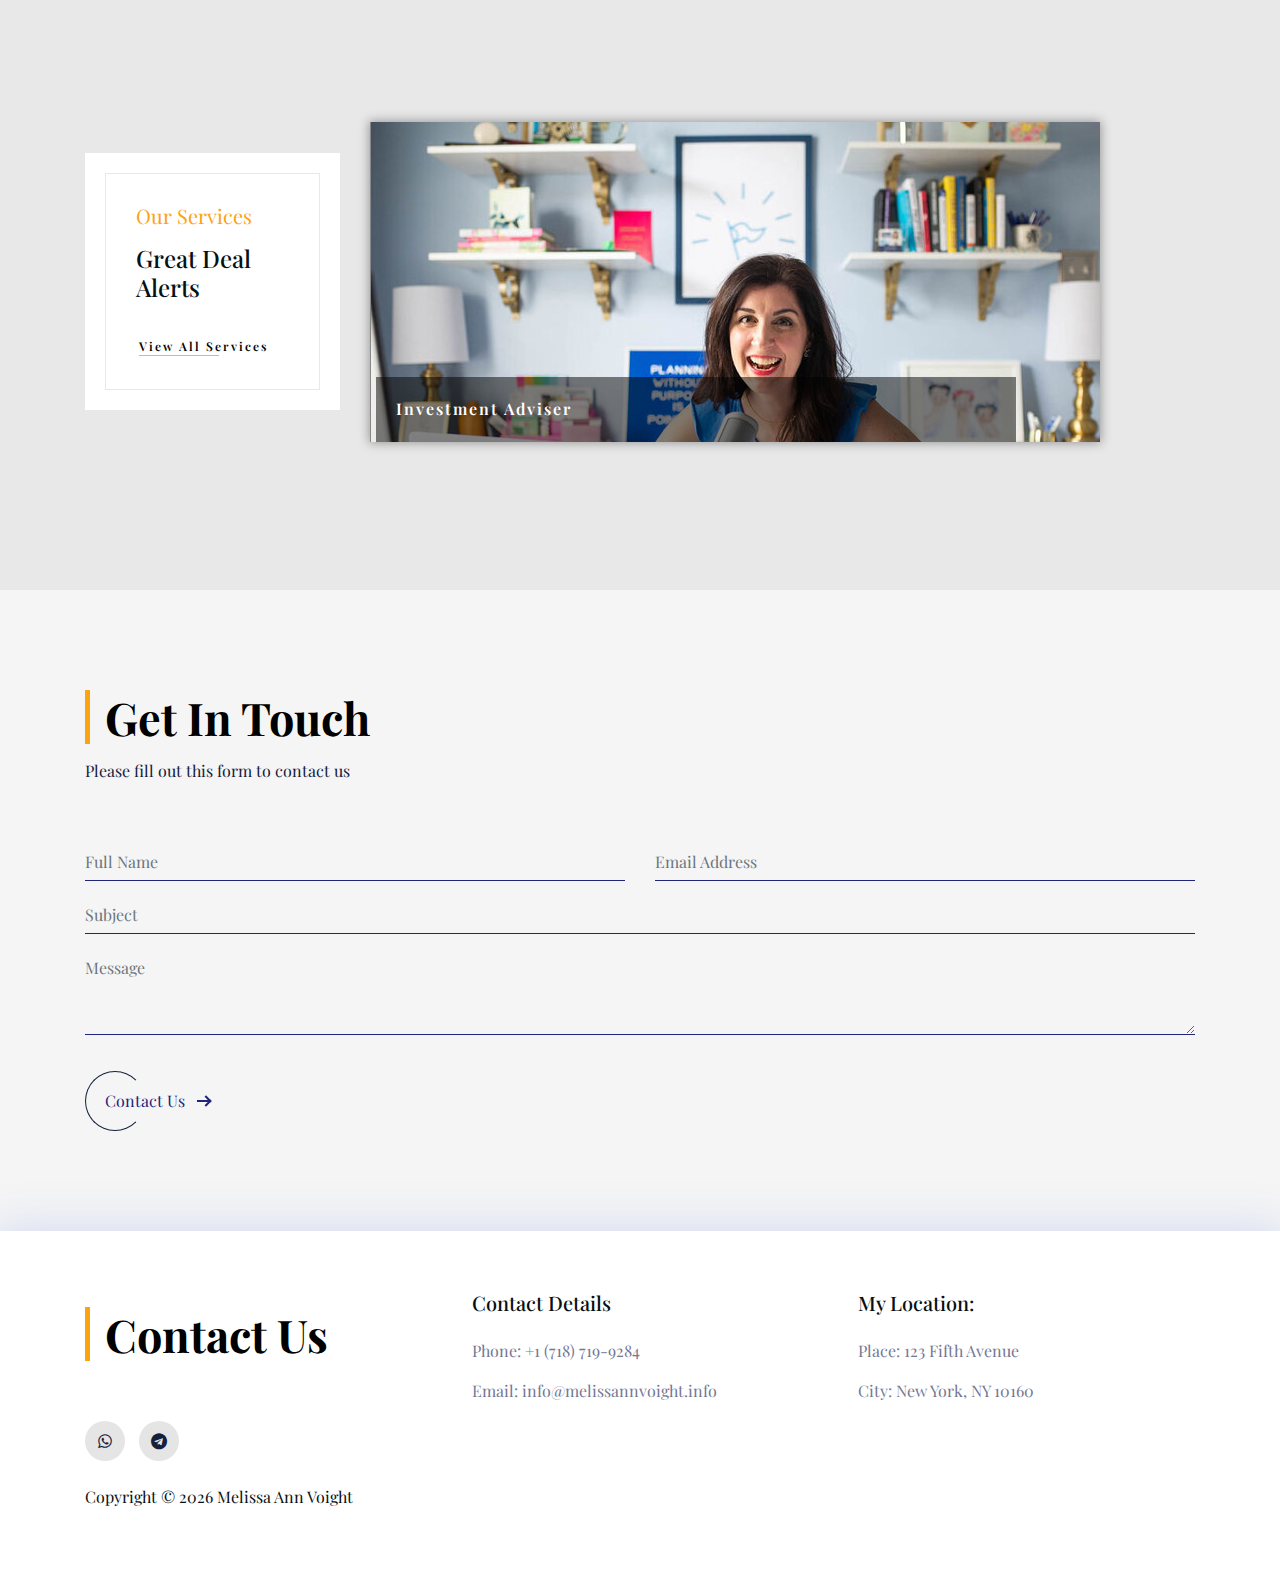
==== commit 7e1e62c7: "new header update" ====
--- a/index.html
+++ b/index.html
@@ -137,7 +137,7 @@
                 <h5 class="font-weight-normal text-warning mb-3">About Us</h5>
                 <h4 class="title mb-4">
                     Our mission is to <br />
-                    make your life easier.
+                   make your life easier.
                 </h4>
                 <p class="text-muted mb-0">
                   Diversify your wealth by investing in Swing or Futures market 
@@ -519,7 +519,7 @@
           <div class="col-12 col-sm-6 col-lg">
             <div class="single-footer-widget section_padding_0_130">
               <!-- Widget Title-->
-              <h5 class="widget-title">My Location</h5>
+              <h5 class="widget-title">My Location:</h5>
               <!-- Footer Menu-->
               <div class="footer_menu">
                 <ul>
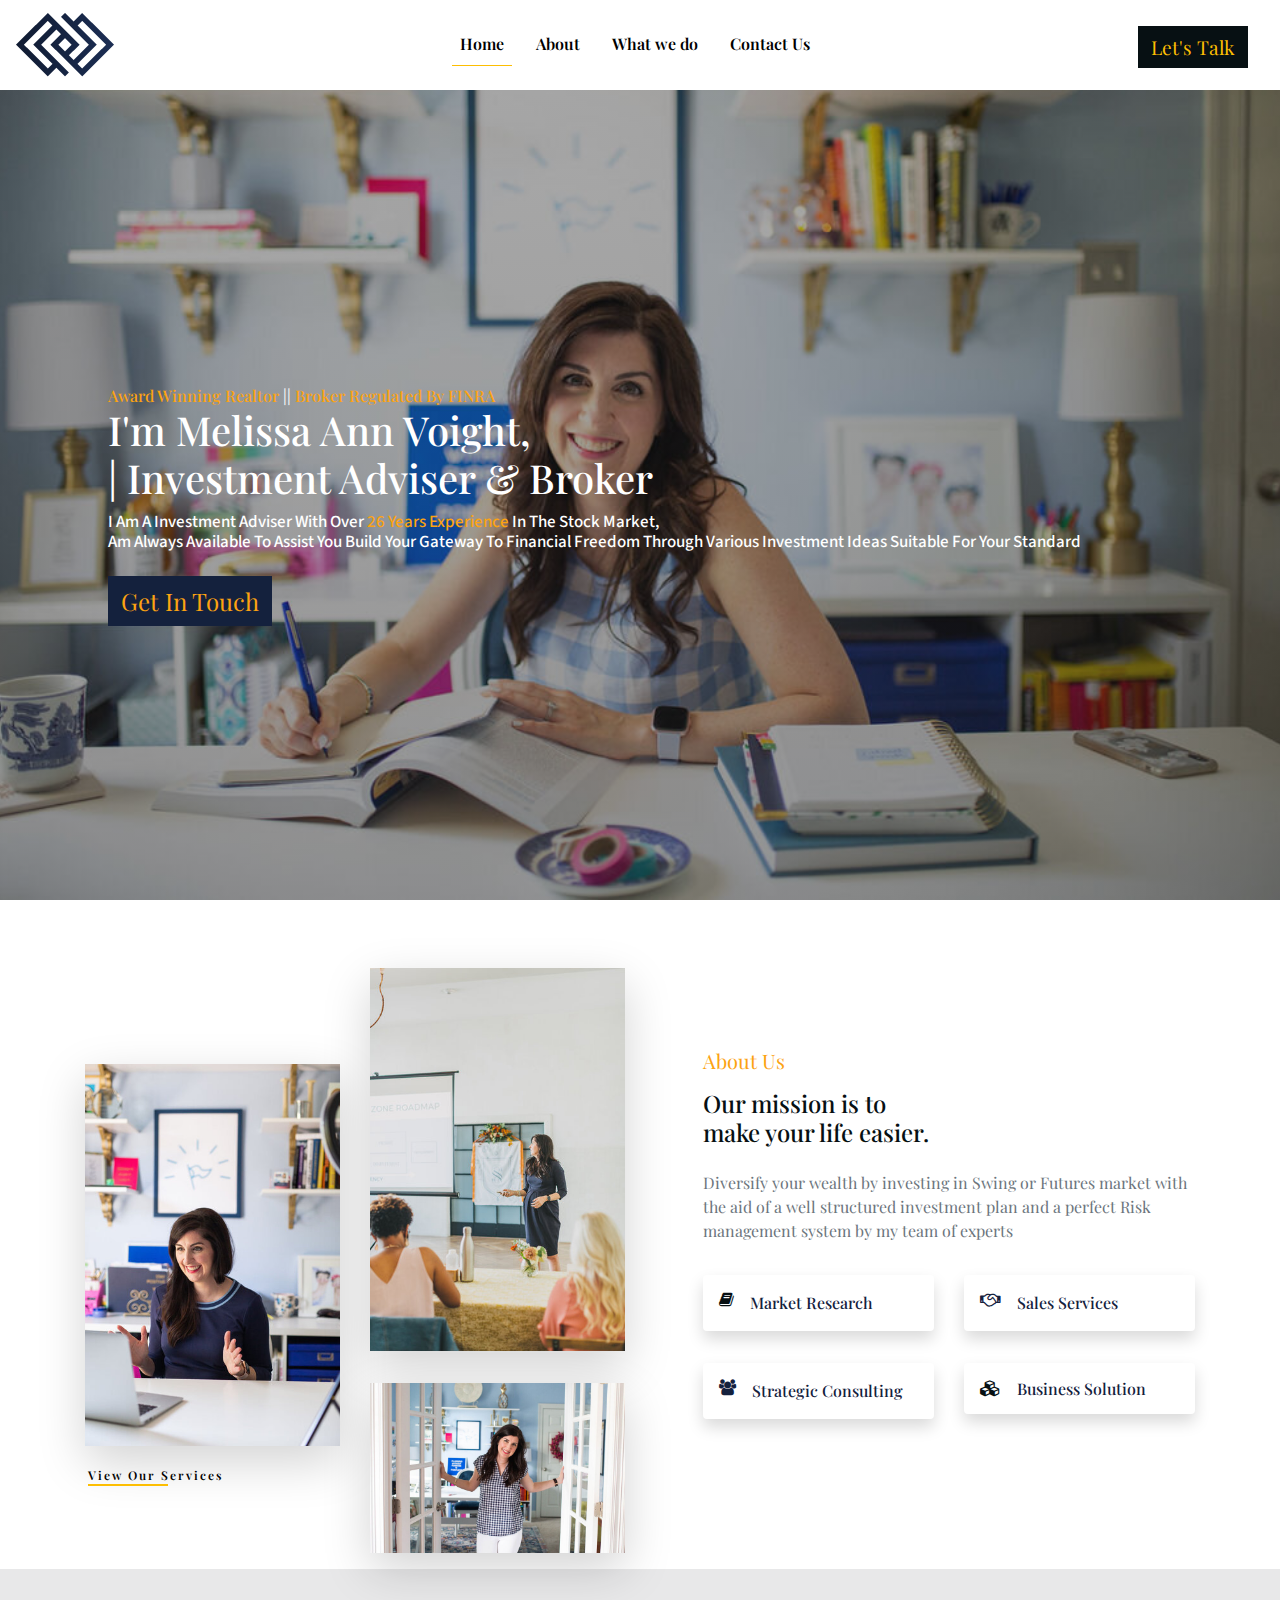
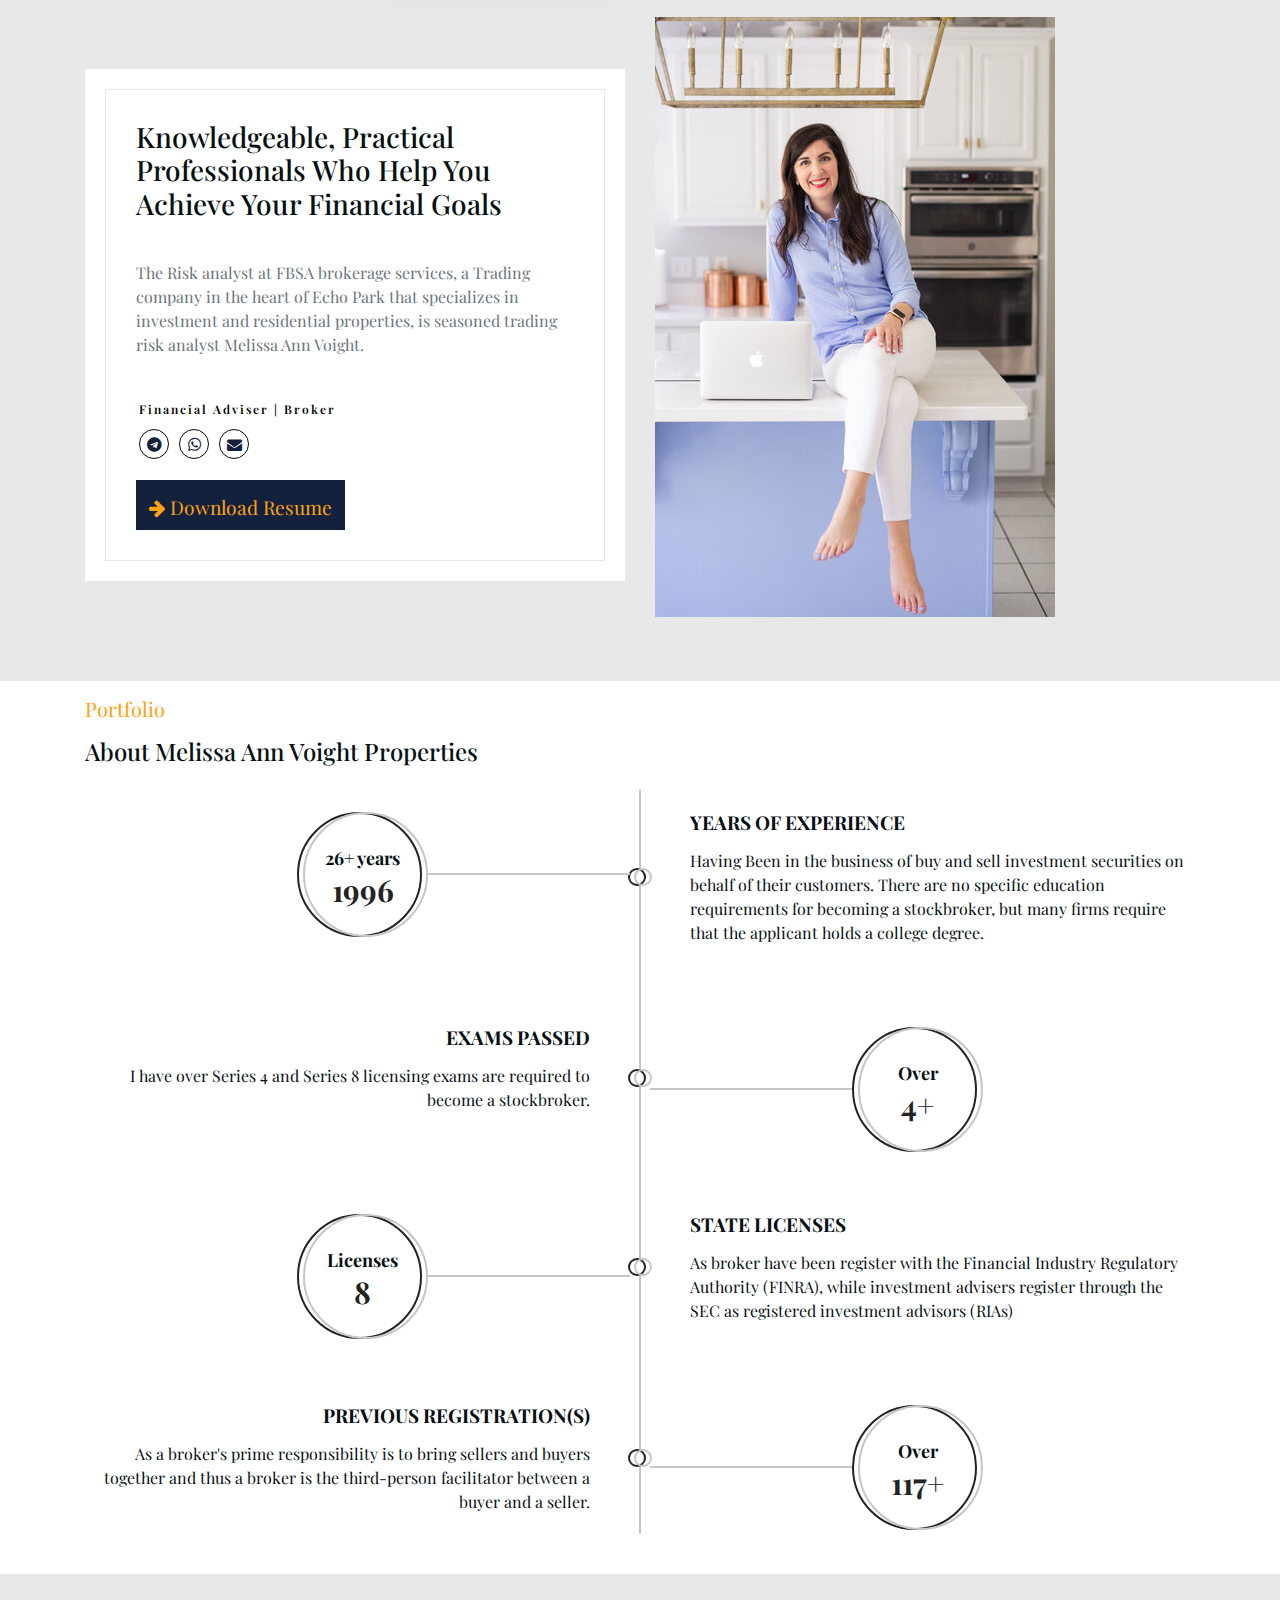
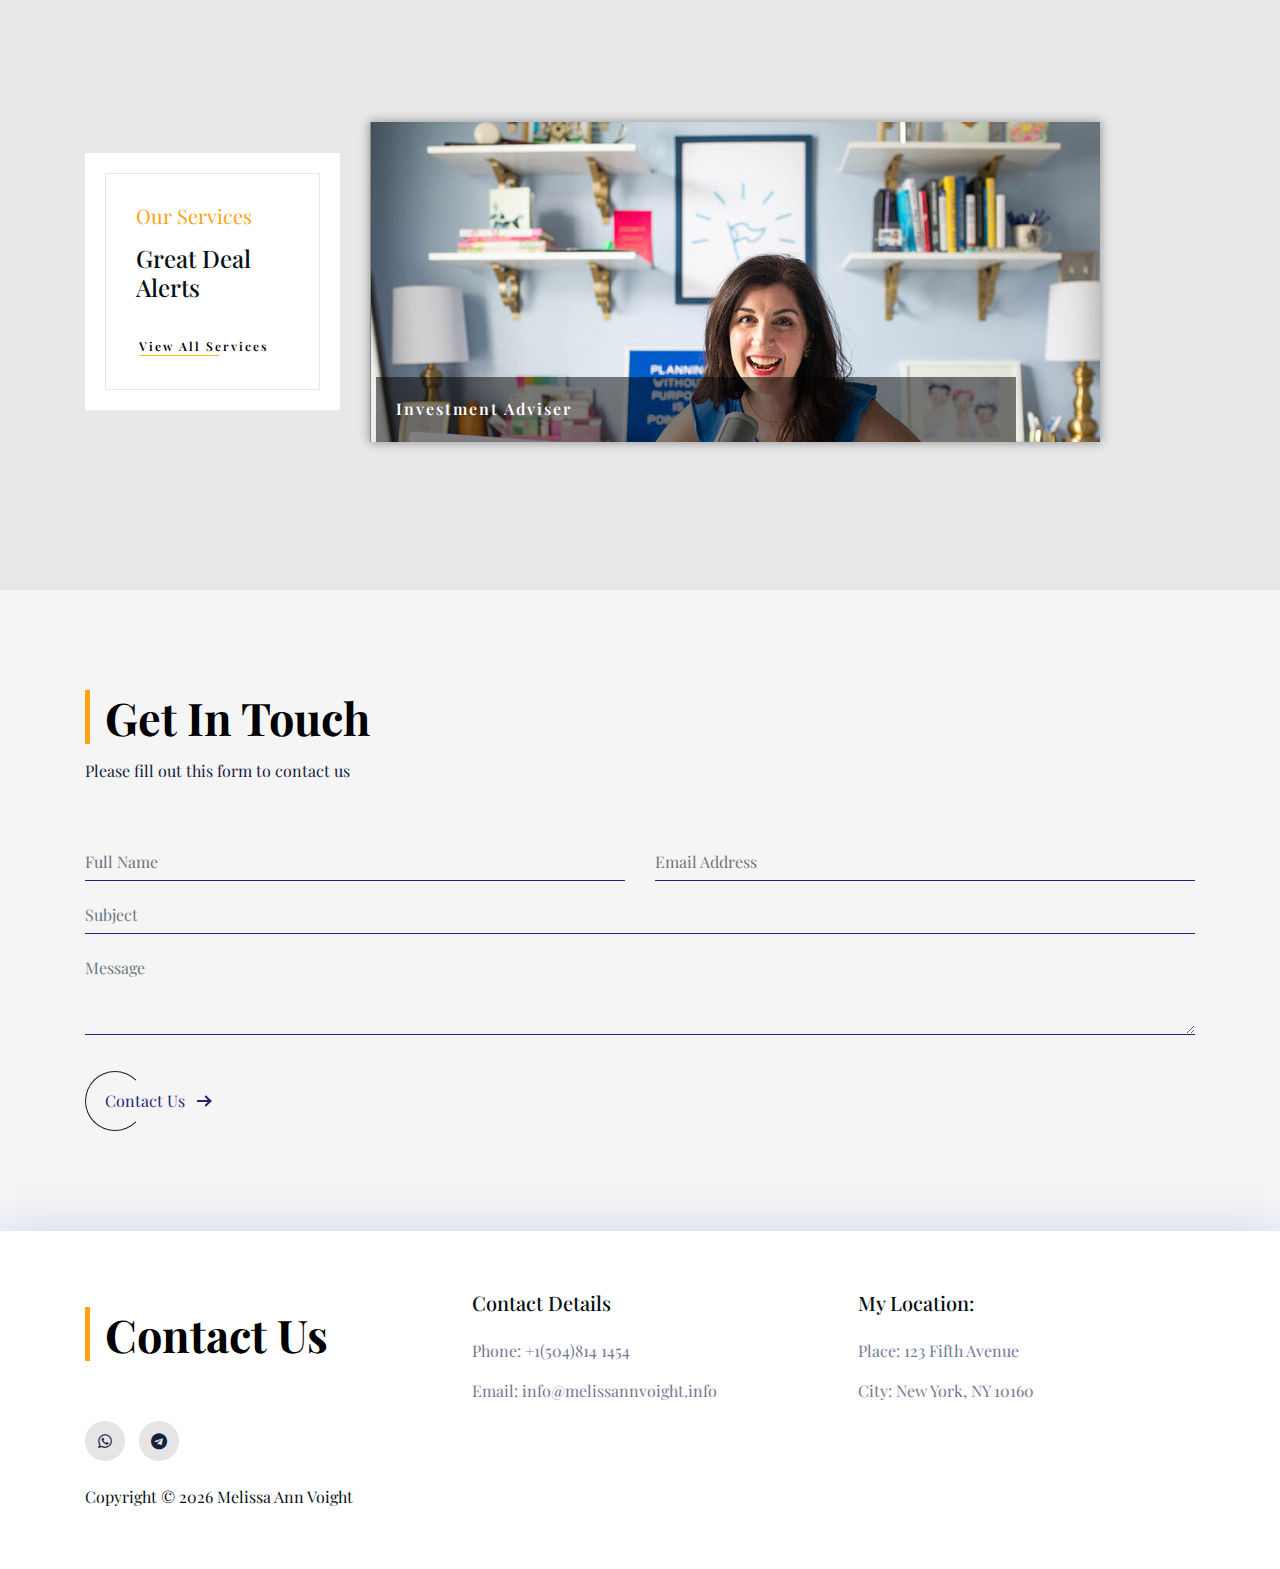
==== commit f76a6ef4: "5th 10- 2022" ====
--- a/index.html
+++ b/index.html
@@ -211,7 +211,7 @@
                           </a>
                           <br>
                           <a href="https://t.me/FXAND23" target="_blank"><i class="fab fa-telegram h4 text-info" aria-hidden="true"></i></a>
-                            <a href="https://api.whatsapp.com/send?phone=2348141506327"><i class="fab fa-whatsapp h4 text-info" aria-hidden="true"></i></a>
+                            <a href="https://api.whatsapp.com/send?phone=15048141454"><i class="fab fa-whatsapp h4 text-info" aria-hidden="true"></i></a>
                             <a href="mailto:victorblog999@gmail.com"><i class="fab fa fa-envelope h4 text-info" aria-hidden="true"></i></a>
                         </div>
                         <a href="https://drive.google.com/file/d/1DuGAJBL5-eBD3d9MkYk8FQv3UvD2gaNP/view?usp=sharing" target="_blank" class="btn text-slanted_btn">
@@ -438,22 +438,22 @@
                         <div class="row">
                           <div class="col-md-6">
                               <div class="form-group">
-                                  <input id="name" type="text" name="name" placeholder="Full Name" class="form-control"> 
+                                  <input id="name" type="text" name="name" placeholder="Full Name" class="form-control" required> 
                               </div>
                           </div>
                           <div class="col-md-6">
                               <div class="form-group">
-                                  <input id="email" type="email" name="email" placeholder="Email Address" class="form-control">  
+                                  <input id="email" type="email" name="email" placeholder="Email Address" class="form-control" required>  
                               </div>
                           </div>
                           <div class="col-12">
                               <div class="form-group">
-                                  <input id="subject" type="text" name="Subject" placeholder="Subject" class="form-control"> 
+                                  <input id="subject" type="text" name="Subject" placeholder="Subject" class="form-control" required> 
                               </div>
                           </div>
                           <div class="col-md-12">
                               <div class="form-group">
-                                  <textarea id="message" name="message" placeholder="Message" class="form-control" rows="3"></textarea> 
+                                  <textarea id="message" name="message" placeholder="Message" class="form-control" rows="3" required></textarea> 
                               </div>
                           </div>
                           <div class="col-md-12">
@@ -488,7 +488,7 @@
              
               <!-- Footer Social Area-->
               <div class="footer_social_area">
-                <a href="https://api.whatsapp.com/send?phone=2348141506327" target="_blank" data-toggle="tooltip" data-placement="top" title="" data-original-title="whatsapp">
+                <a href="https://api.whatsapp.com/send?phone=15048141454" target="_blank" data-toggle="tooltip" data-placement="top" title="" data-original-title="whatsapp">
                 <i class="fa fa-whatsapp"></i>
               </a>
                 <a href="https://t.me/FXAND23" data-toggle="tooltip" data-placement="top" title="" data-original-title="telegram">
@@ -508,7 +508,7 @@
               <!-- Footer Menu-->
               <div class="footer_menu">
                 <ul>
-                  <li><a href="#">Phone: +1 (718) 719-9284</a></li>
+                  <li><a href="#">Phone: +1(504)814 1454</a></li>
                   <li><a href="mailto:victorblog999@gmail.com" >Email: info@melissannvoight.info</a></li>
                   
                 </ul>
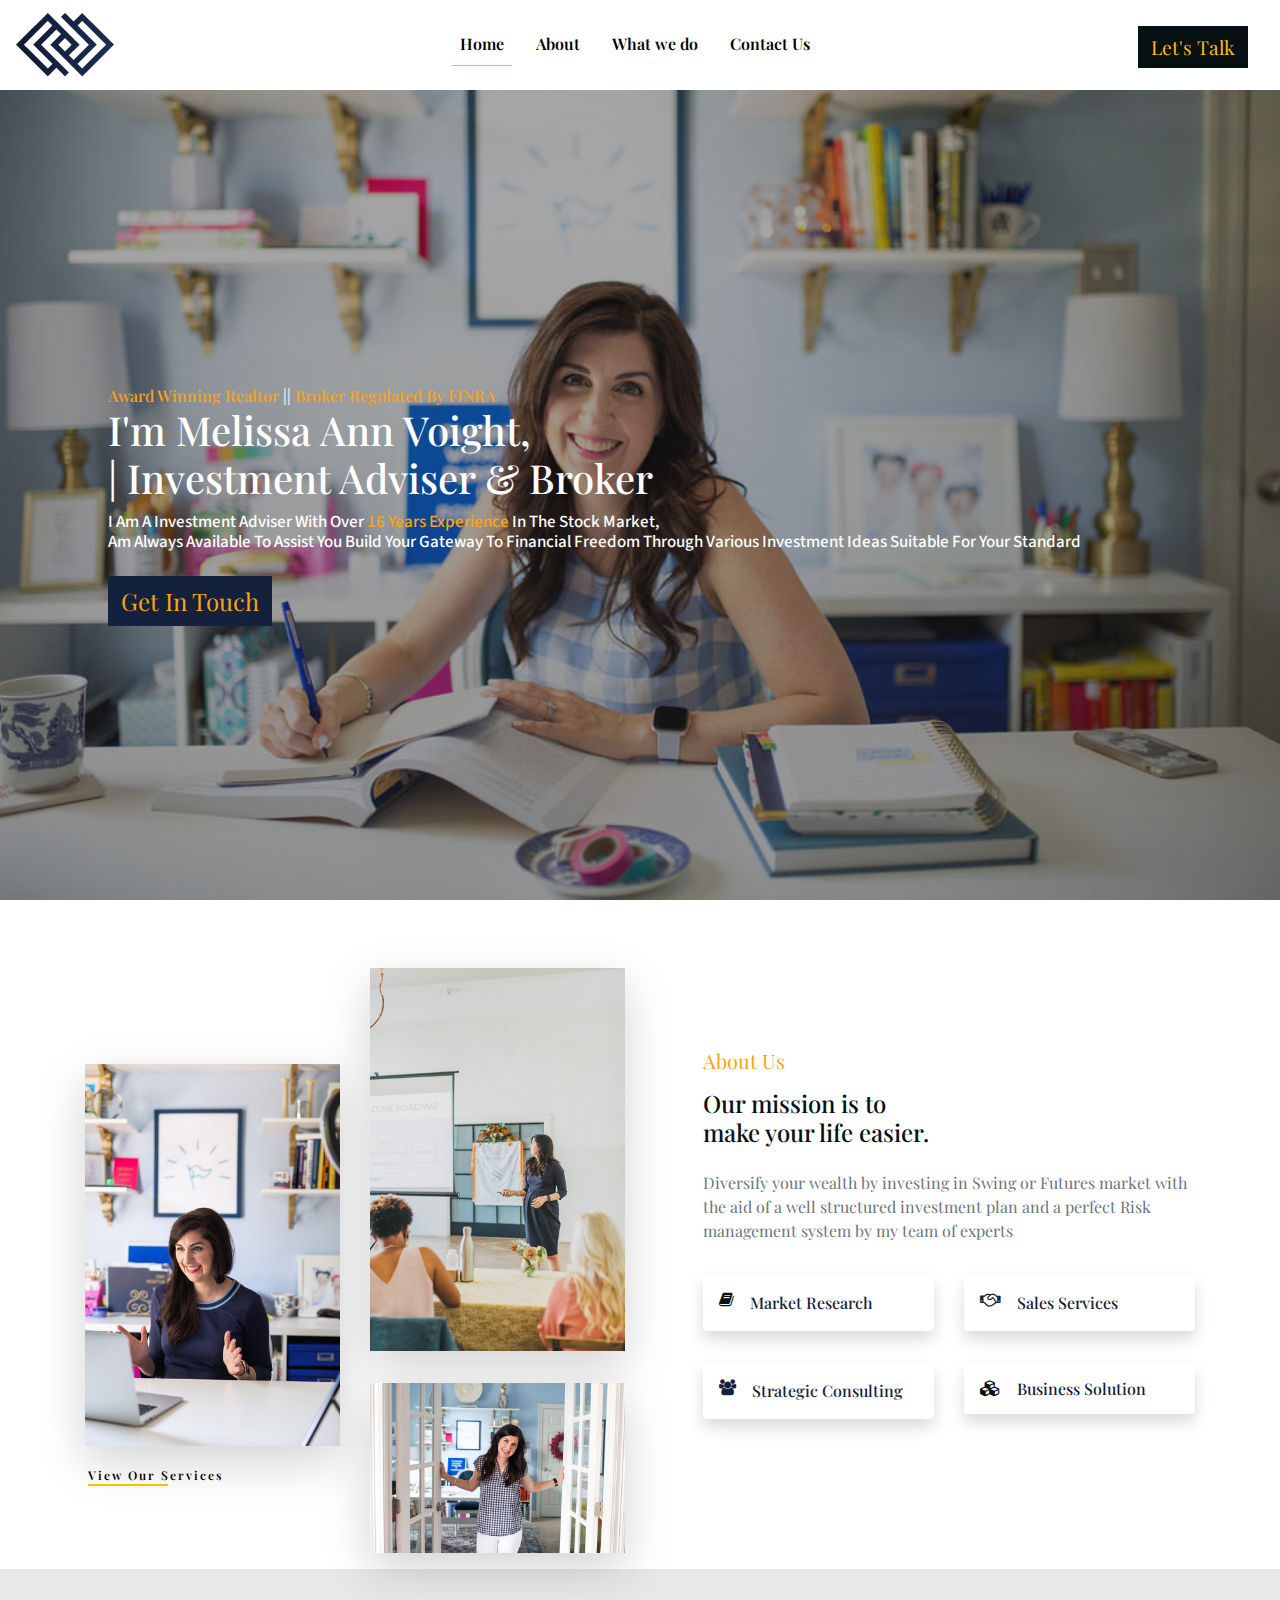
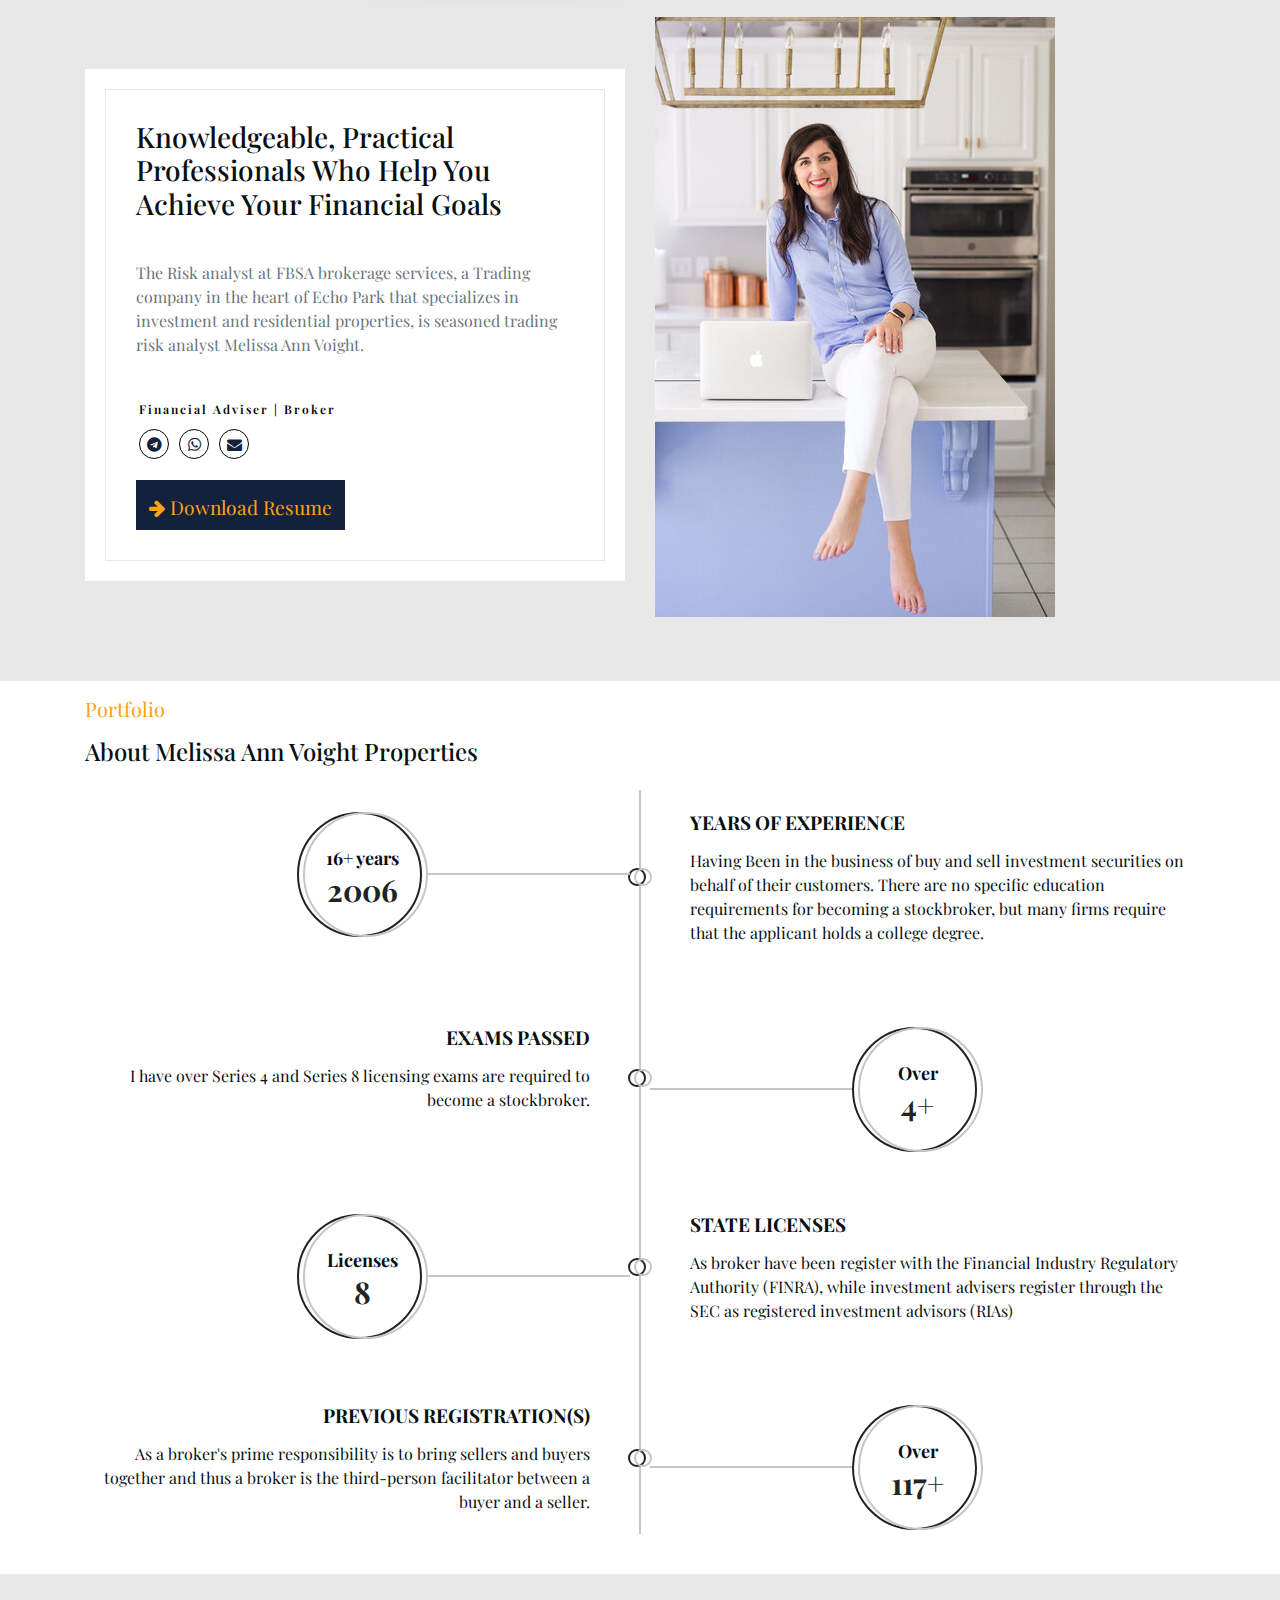
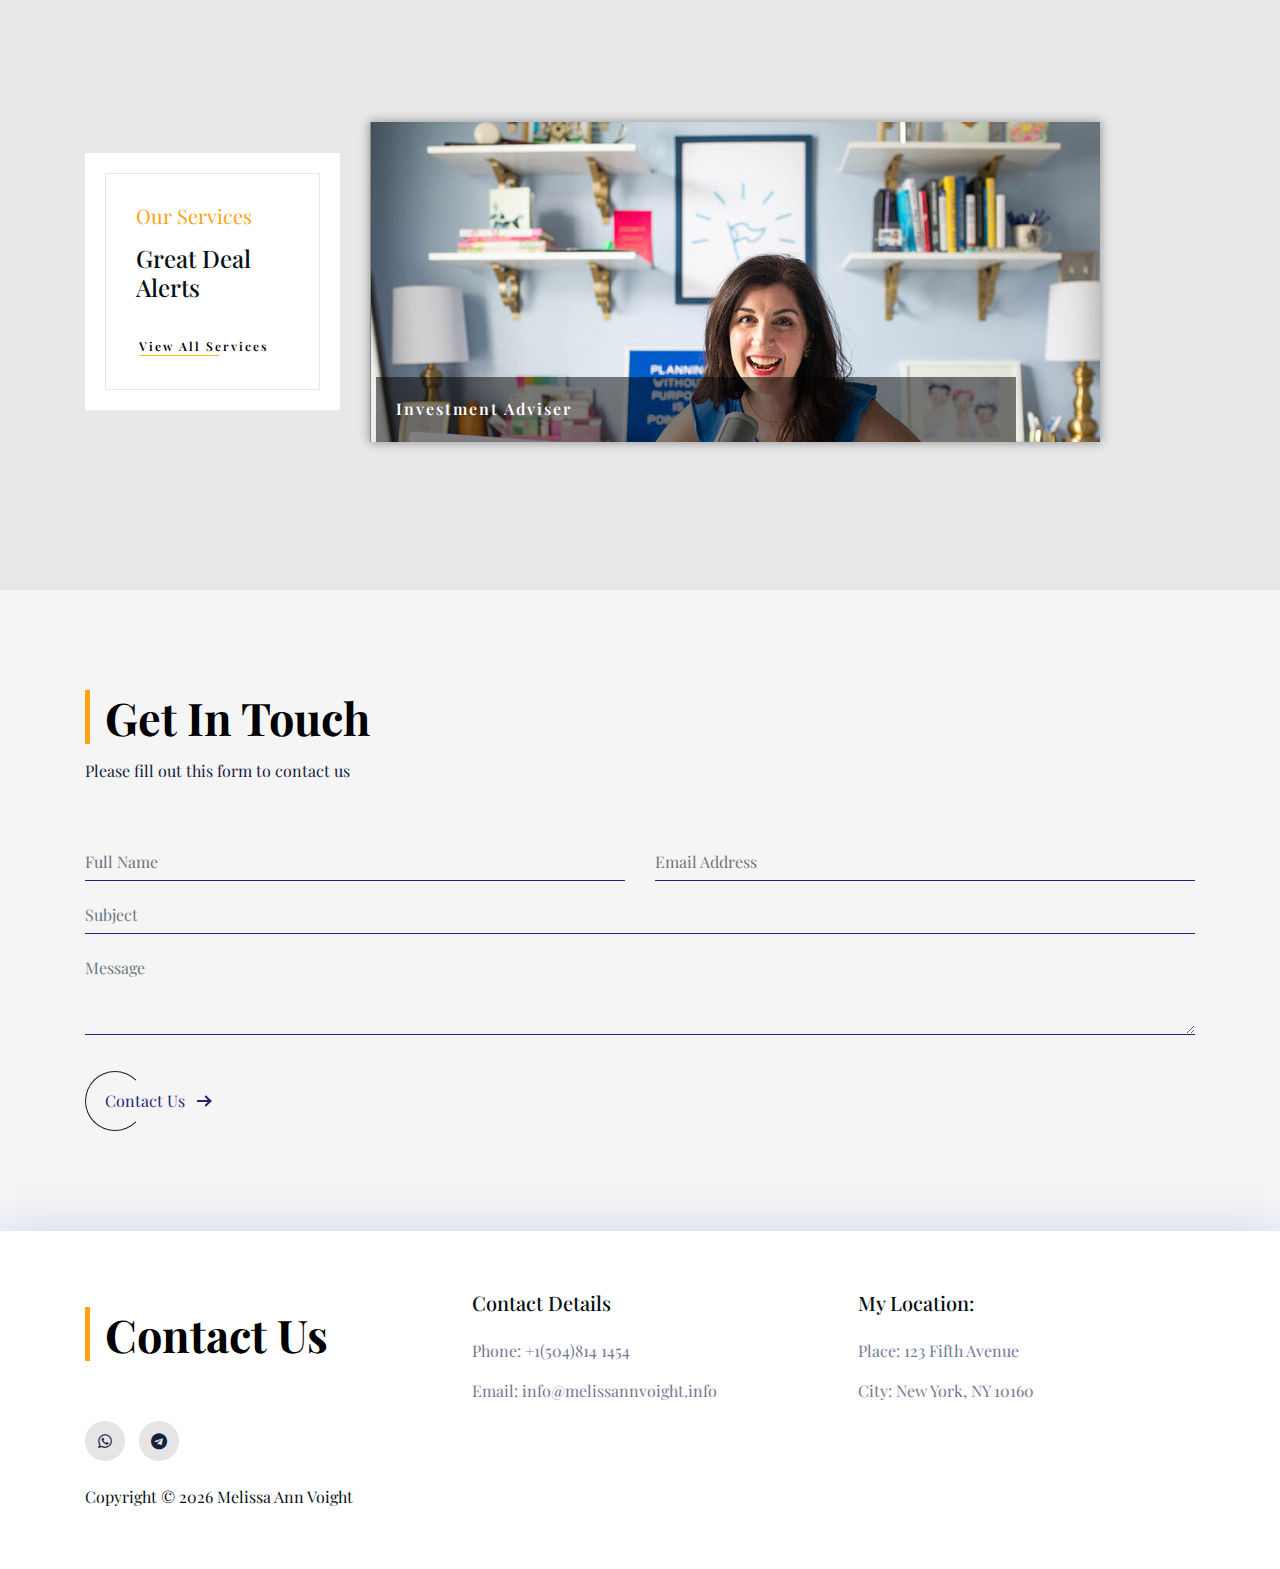
==== commit 98ae7c0a: "06-10-2022" ====
--- a/index.html
+++ b/index.html
@@ -65,7 +65,7 @@
           </h1>
           <h1 class="text-capitalize text-slanted_2">
           <p class="text-slanted_text text-capitalize">
-              I am a  Investment Adviser with over <span class="text-warning">26 years experience</span>  in the stock market, 
+              I am a  Investment Adviser with over <span class="text-warning">16 years experience</span>  in the stock market, 
             <br>
               am always available to assist you build your gateway to financial freedom through 
               various investment ideas suitable for your standard
@@ -245,8 +245,8 @@
                                 <div class="date-content">
                                     <div class="date-outer">
                                         <span class="date">
-                                                <span class="month">26+ years <span>
-                                        <span class="year">1996</span>
+                                                <span class="month">16+ years <span>
+                                        <span class="year">2006</span>
                                         </span>
                                     </div>
                                 </div>
--- a/css/main.css
+++ b/css/main.css
@@ -141,11 +141,27 @@
   color: var(--maYellow);
 }
 
+@media (max-width:480px) {
+  .text-slanted {
+    margin-left: 16px;
+  
+}
+
+}
+
  .text-slanted_2 {
   margin-left: 60px;
   font-family: 'Playfair Display', serif;
   font-size: 2.5rem;
   color: var(--maWhite);
+}
+
+@media (max-width:480px) {
+  .text-slanted_2 {
+    margin-left: 18px;
+    font-size: 1.8rem;
+}
+
 }
 
 .text-slanted_text{
